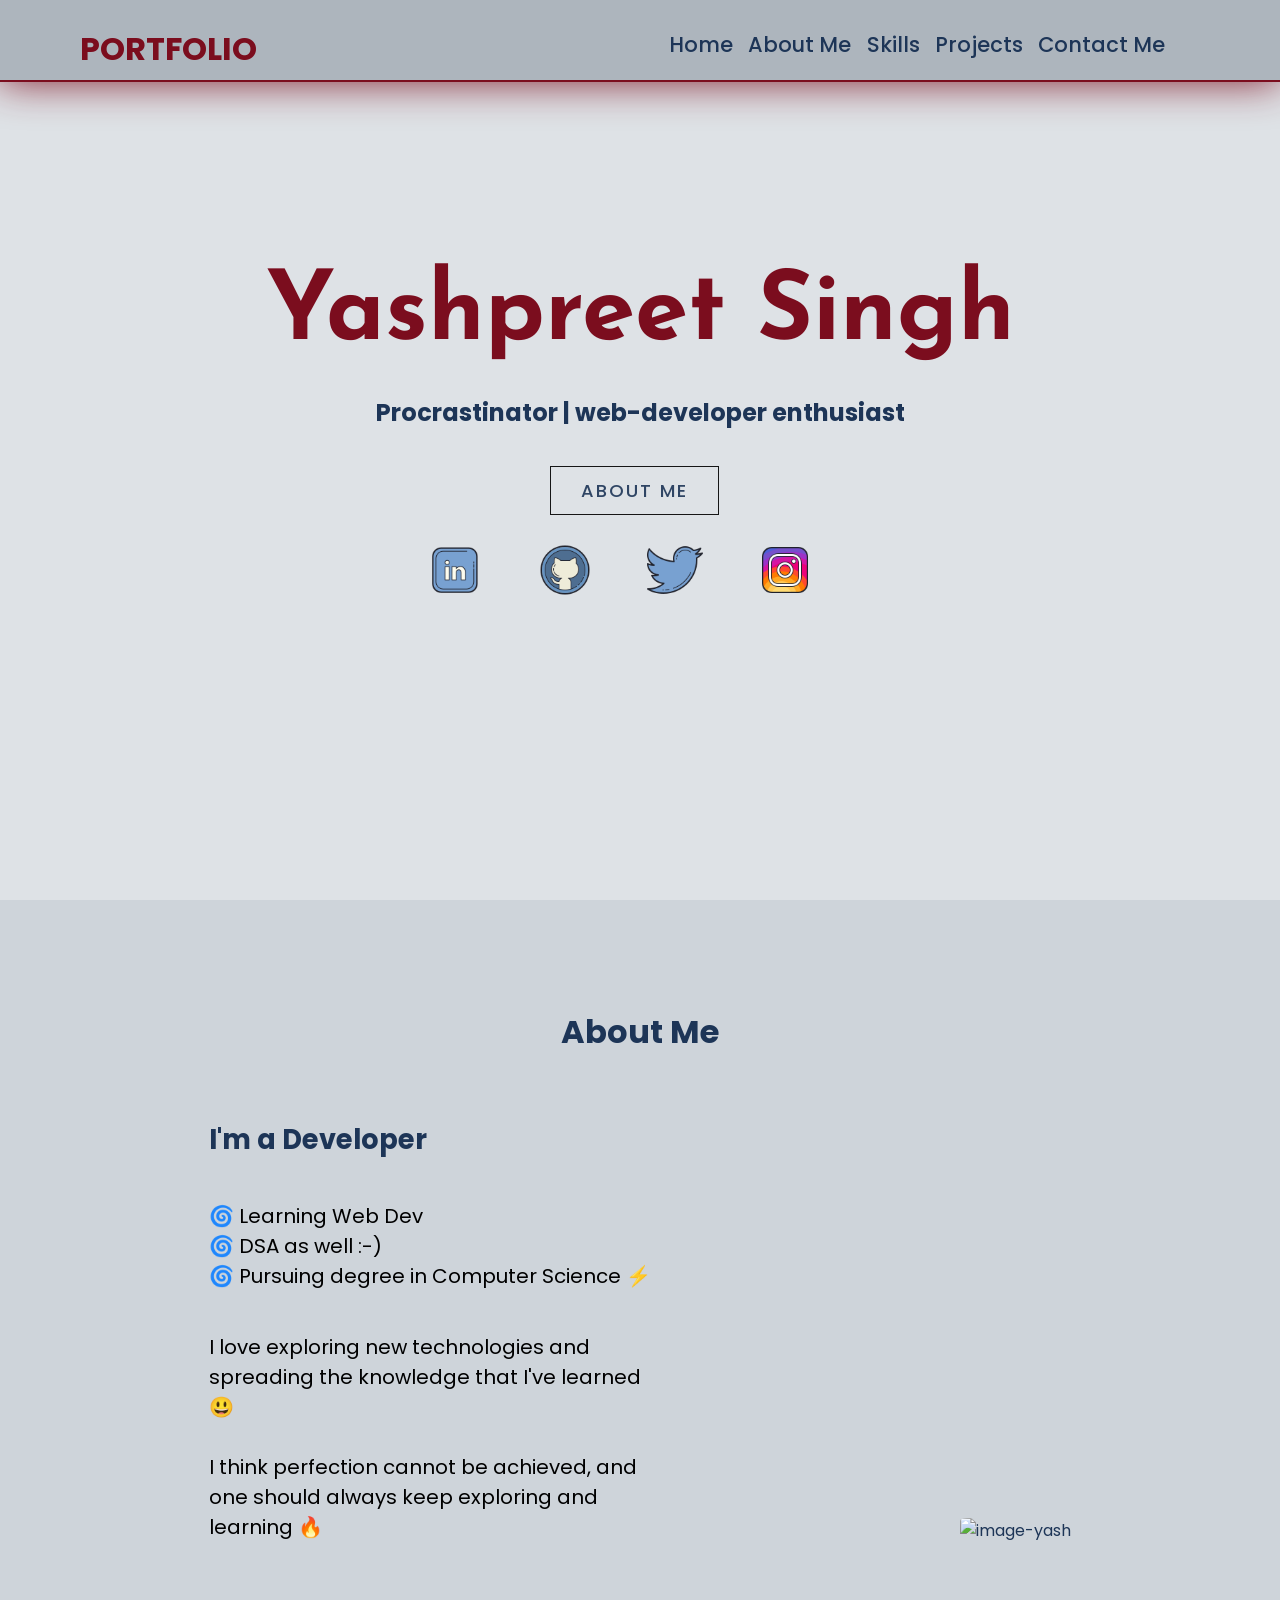
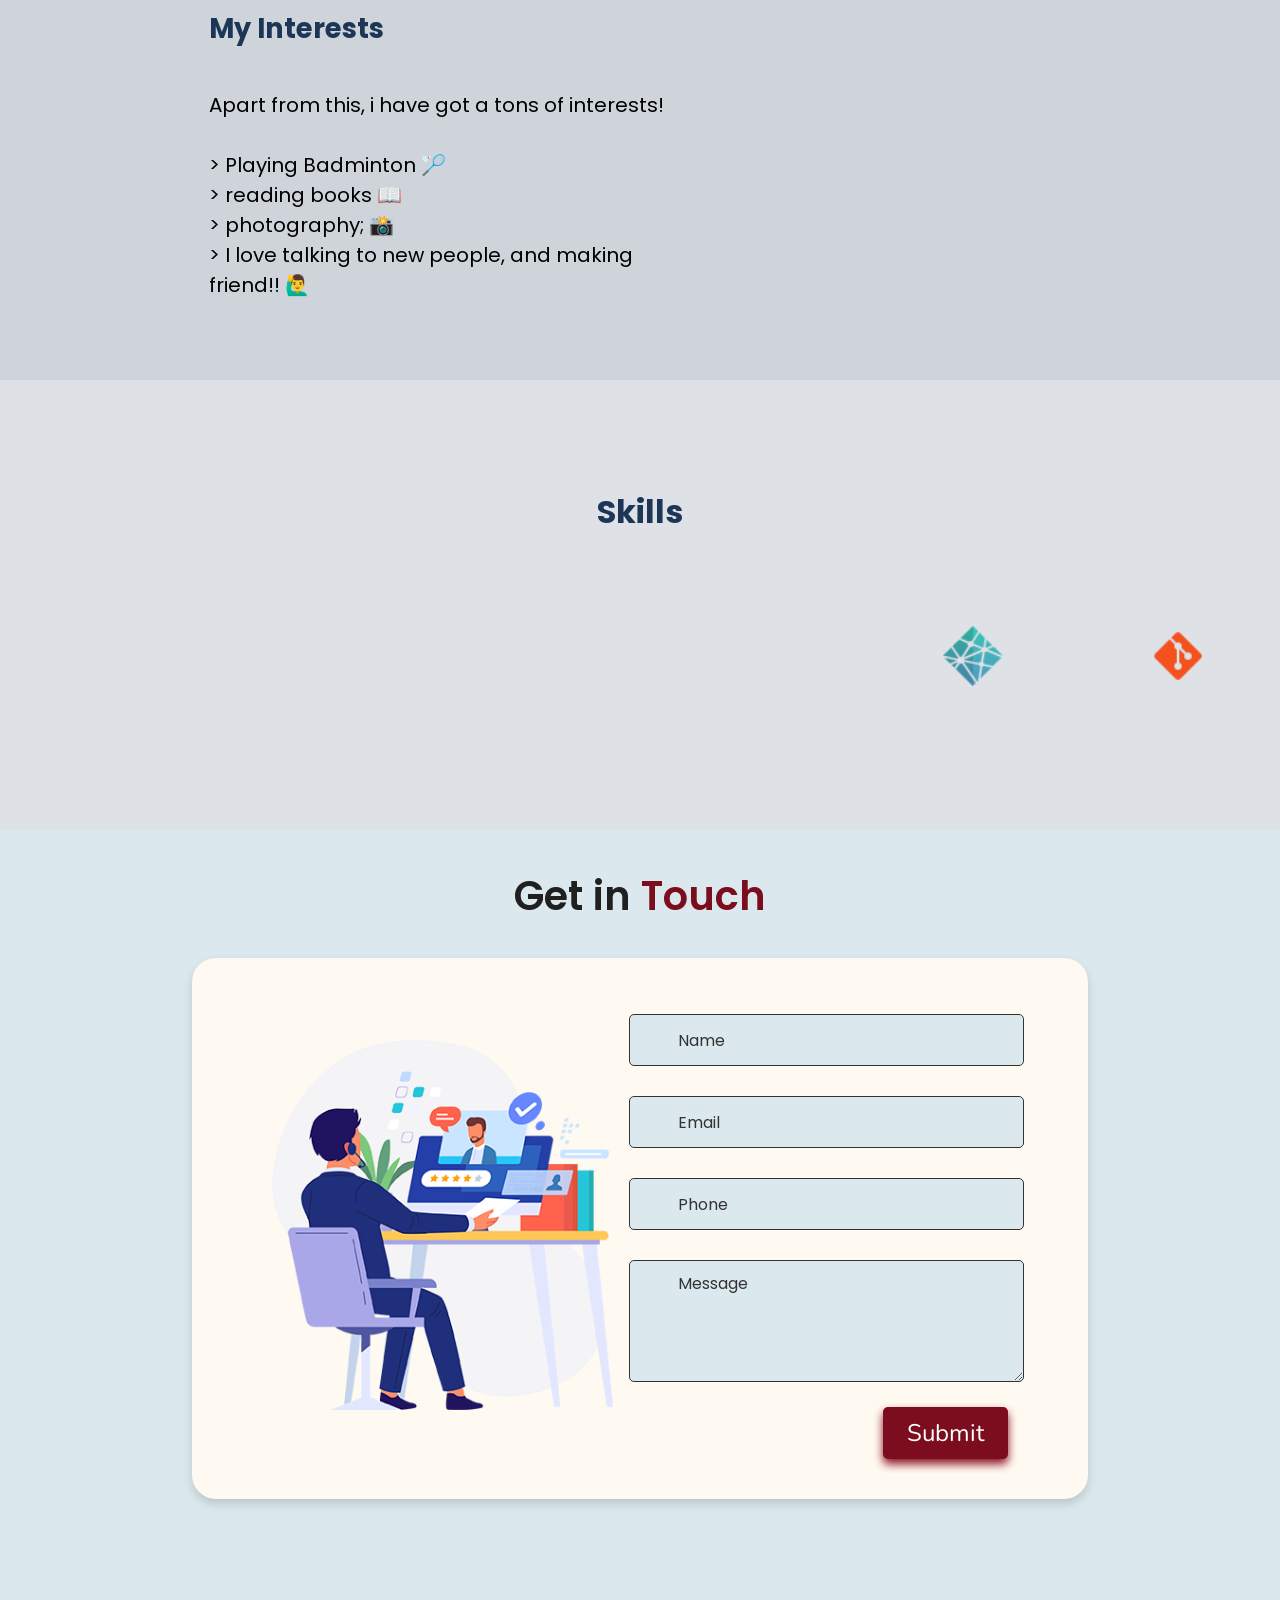
==== index.html @ ab58291b "updated contact button" ====
<!DOCTYPE html>
<html lang="en">
<head>
    <meta charset="UTF-8">
    <meta http-equiv="X-UA-Compatible" content="IE=edge">
    <meta name="viewport" content="width=device-width, initial-scale=1.0">
    <title>Yashpreet Singh | Portfolio</title>

    <!-- CSS FILE  -->
    <link rel="stylesheet" href="./CSS/styles.css">
    <!-- Font awesome icons  -->
    <script src="https://kit.fontawesome.com/5aefbb7c75.js" crossorigin="anonymous"></script>

    <!-- Google Fonts  -->
    <link rel="preconnect" href="https://fonts.googleapis.com">
    <link rel="preconnect" href="https://fonts.gstatic.com" crossorigin>
    <link href="https://fonts.googleapis.com/css2?family=Josefin+Sans&display=swap" rel="stylesheet">
</head>
<body>

    <header>

        <div class="navbar">
            
            <div class="nav1">
                <h1>Portfolio</h1>
            </div>
            <div class="nav2">
                <ul>
                    <li><a href="#"><h3>Home</h3></a></li>
                    <li><a href="#aboutme"><h3>About Me</h3></a></li>
                    <li><a href="#skills"><h3>Skills</h3></a></li>
                    <li><a href="#projects"><h3 id="project-incomplete">Projects</h3></a></li>
                    <li><a href="#contactme"><h3>Contact Me</h3></a></li>
                </ul>
            </div>
        </div>

    </header>

    <section id="home">


            <div class="back-img-div">
                <img class="random-img" src="./1-removebg.png" alt="image-yash">
            </div>
    
    
            <div class="mainText">
                <h2><span>Yashpreet Singh</span></h2>
                <h3>Procrastinator | web-developer enthusiast</h3>
                <a class="btn-aboutme" href="#aboutme">About Me </a>


                <div class="socials">
        
                      <div class="icon">
                            <a href="https://www.linkedin.com/in/yashpreet2707" target="_blank">
                                 <img class="social-logo" src="./social_logo/linkedin.png" alt="">
                            </a>
                      </div>
          
                      <div class="icon">
                            <a href="https://github.com/yashpreet2707" target="_blank">
                                <img class="social-logo" src="./social_logo/github.png" alt="">
                            </a>
                            
                      </div>
        
                      <div class="icon">
                            <a href="https://twitter.com/yashpreet2707/" target="_blank">
                                <img class="social-logo" src="./social_logo/twitter.png" alt="">
                            </a>   
                      </div>
        
                      <div class="icon">
                        <a href="https://instagram.com/yashpreet_2707/" target="_blank">
                                <img class="social-logo" src="./social_logo/instagram.png" alt="">
                            </a>
                      </div>

                </div>

            </div>






    </section>


    <section id="aboutme">
        
        <div class="heading">
            <h2>About Me</h2>
        </div>
        <div class="about-content">
            <div class="about-text">
                <h3>I'm a Developer</h3>
                <p>
                    🌀 Learning Web Dev <br>
                    🌀 DSA as well :-) <br>

                    🌀 Pursuing degree in Computer Science ⚡ <br>

                </p>
                <br>
                <p>
                    I love exploring new technologies and spreading the knowledge that I've learned 😃
                    <br><br>
                    I think perfection cannot be achieved, and one should always keep exploring and learning 🔥
                </p>
                <br /><br />
                <h3>My Interests</h3>
                <p>
                 Apart from this, i have got a tons of interests! <br /><br />
                > Playing Badminton 🏸 <br />
                > reading books 📖<br />
                > photography; 📸<br />
                > I love talking to new people, and making friend!! 🙋‍♂️
                </p>
                <br />
            </div>
            <div class="aboutme-img">
                <img class="yash-img" src="https://pbs.twimg.com/media/Fn0VrOdWYAA-TXI?format=jpg&name=large"  alt="image-yash">
                
            </div>
        </div>
    </section>

    <section id="skills">
        <div class="heading">
            <h2>Skills</h2>
        </div>
        <div class="tech">
            <div class="tech-stack">
                <img src="./skills/html.png" alt="" class="skills-icon">
            </div>
            <div class="tech-stack">
                <img src="./skills/css-3.png" alt="" class="skills-icon">
            </div>
            <div class="tech-stack">
                <img src="./skills/bootstrap.png" alt="" class="skills-icon">
            </div>
            <div class="tech-stack">
                <img src="./skills/js.png" alt="" class="skills-icon">
            </div>
            <div class="tech-stack">
                <img src="./skills/c-.png" alt="" class="skills-icon">
            </div>
            <div class="tech-stack">
                <img src="./skills/github.png" alt="" class="skills-icon">
            </div>
            <div class="tech-stack">
                <img src="./skills/netlify.png" alt="" class="skills-icon">
            </div>
            <div class="tech-stack">
                <img src="./skills/git.png" alt="" class="skills-icon">
            </div>
        </div>
    </section>


    <section id="projects">
        <div class="heading">
            <h2>Projects</h2>
        </div>
        <div class="pro-div">working on it currently :-)</div>
    </section>


    <section id="contactme">

                
            <h2 class="heading"><i class="fas fa-headset"></i> Get in <span>Touch</span></h2>

            <div class="container">
                <div class="content">
                    
                    <div class="img-box"><img src="./contact1.png" alt=""></div>
                    
                    <form id="contact-form">
                        <div class="form-group">

                            <div class="field">
                                <input type="text" name="name" placeholder="Name" required>
                                <i class='fas fa-user'></i>
                            </div>
                            <div class="field">
                                <input type="text" name="email" placeholder="Email" required>
                                <i class='fas fa-envelope'></i>
                            </div>
                            <div class="field">
                              <input type="text" name="phone" placeholder="Phone">
                              <i class="fas fa-phone-alt"></i>
                            </div>
                            <div class="message">
                                <textarea placeholder="Message" name="message" required rows="3" cols="3"></textarea>
                                <i class="fas fa-comment-dots"></i>
                            </div>

                        </div>

                        <div class="button-area">
                            <button type="submit">Submit <i class="fa fa-paper-plane"></i></button>
                        </div>

                  </form>
                </div>
            </div>

    
    </section>

</body>
</html>
---- CSS/styles.css ----
@import url("https://fonts.googleapis.com/css2?family=Poppins:wght@400;600;700&display=swap");
@import url('https://fonts.googleapis.com/css2?family=Nunito:ital,wght@0,300;0,400;0,600;0,700;1,300;1,400&display=swap');


* {
    margin: 0 ;
    padding: 0 ;
    scroll-behavior: smooth;
}
body {
    /* background-color: #457b9d; */
    background-image: linear-gradient(to right , #FFCBFF, #C1D2DC);

    color: #fff;
    font-family: "Poppins", sans-serif;
}


    /* Header section  */

header {
    position: fixed;
    z-index: 999;
    margin-bottom: 5vh ;
    background-color: #adb5bd;
    color: #1d3557;
    border-bottom: 2px solid rgb(123, 13, 30);
    box-shadow: 0 0 40px 0 rgba(123, 13, 30, 0.9);
}

.navbar {
    display: flex;
    justify-content: space-between;
    flex-wrap: wrap;
    width: 100vw ;
    height: 6% ;
}

.nav1 {
    padding: 20px 80px 0px;
}

.nav1 h1 {
    color: rgb(123, 13, 30);
    text-transform: uppercase;
    margin-top: 5px;
}

.nav2 {
    width: 40vw ; 
    padding: 20px 30px 20px;
    margin-right: 6vw ;
    margin-top: 9px;
}   

.nav2 h3 {
    font-weight: 500;
    transition: 0.3s ease;
}
.nav2 h3:hover {
    font-weight: 600;
}
#project-incomplete:hover{
    text-decoration: line-through;
}
.nav2 ul {
    display: flex;
    justify-content: space-around;
}

.nav2 ul li {
    list-style: none;
}

.nav2 ul li a {
    text-decoration: none;
    color: #1d3557;
    font-size: 18px;
}


    /* Home page  */


#home {
    /* background-image: linear-gradient(to right , #FFCBFF, #C1D2DC); */
    background-color: #dee2e6;
    height: 100vh ;
    position: relative;
    display: flex;
    justify-content: center;
    align-items: center;
    flex-wrap: nowrap;
}


.back-img-div {
    background-color: transparent;
}


.random-img {
    height: 400px;
    background-color: #FFFAF1;
    border-radius: 10%;
    display: none;
}



.mainText {
    width: 60vw ;
    color: #1d3557;

}

.mainText h2 {
    text-align: center;
    font-size: 3rem;
    font-weight: 500;
    line-height: 1.5em;
}

.mainText h2 span {
    color: rgb(123, 13, 30);
    font-size: 2em;
    font-weight: 700;
    font-family: 'Josefin Sans', sans-serif;
}

.mainText h3 {
    margin-top: 4vh;
    font-size: 1.5em;
    font-weight: 700;
    text-align: center;
}

.btn-aboutme {
    background: transparent;
    opacity: 0.9;
    display: inline-block;
    color: #1d3557;
    border : 1px solid #000;
    margin-top: 4vh;
    margin-left: 23vw ;
    padding: 10px 30px;
    font-size: 18px;
    text-transform: uppercase;
    text-decoration: none;
    letter-spacing: 2px;
    font-weight: 500;
}

.btn-aboutme:hover {
    font-weight: 600;
}

.socials {
    margin-top: 20px;
    display: flex;
    justify-content: center;
}


.socials .icon .social-logo {
    width: 70px;
    margin-right: 40px;
}



    /* About section  */

#aboutme {
    /* background-color: #CDB3E5; */
    background-color: #ced4da;
    color: #1d3557 ;
    height: 120vh ;
}

.heading h2 {
    padding-top: 12vh ;
    text-align: center;
    font-size: 2rem;
    color: #1d3557;
    padding-bottom: 7vh ;
}    

.about-content {
    width: 90vw ;
    height: 80vh;
    margin-left: 5vw ;
    display: flex;
    justify-content: space-around;
    align-items: center;
    flex-wrap: wrap;
}

.about-text {
    max-width: 40%;
    min-height: 70%;
    color: #000; 
}

.about-text h3 {
    font-size: 1.7rem;
    padding-bottom: 2.5rem ;
    color: #1d3557;
}
.about-text p {
    margin-bottom: 1rem;
    font-size: 1.25rem;
}

.yash-img {
    display: block;
    max-width: 450px;
    height: auto;
    border-radius: 10%;
}




    /* Skills section  */

#skills {
    height: 50vh ;
    background-color: #dee2e6;

}

.tech {
    display: flex;
    flex-wrap: wrap;
    justify-content: space-around;
    padding-top: 3vh ;
}

.icon {
    font-size: 40px;
    color: #1d3557;
}

.skills-icon {
    height: 60px;
}


    /* Projects sections  */

#projects {
    display: none;
    height: 40vh;
    background-color: #dee2e6;


    color: #000 ;
}

.pro-div {
    text-align: center;
}


    /* Contact me  */

#contactme {
    height: 90vh ;
    background-color: #dbe9ee;
}



#contactme .heading {
    font-size: 2.5rem;
    color: #202020;
    font-weight: 600;
    text-align: center;
    padding-top: 4vh;
}
#contactme .heading span {
    color: #7b0d1e;
}

.container {
    width: 70%;
    background-color: #FFFAF1;
    border-radius: 1.5rem;
    margin: 2rem auto ;
    box-shadow: 0 5px 10px rgba(0 , 0, 0, 0.15);;
}

.container .content {
    display: flex;
    justify-content: space-between;
    align-items: center;
    padding: 2.5rem 2rem ;
}

.content .img-box {
    max-width: 60%;
    margin-left: 3rem;
}
.content .img-box img {
    width: 100%;
    position: relative;
}


#contactme .container .content form {
    width: 50%;
    margin-right: 3rem;
}

form .form-group {
    display: flex;
    flex-direction: column;
    justify-content: center;

}
.form-group .field {
    height: 50px;
    position: relative;
    display: flex;
    margin: 1rem;
    width: 100%;
}
.form-group .message {
    position: relative;
    display: flex; 
    margin: 1rem;
    width: 100%;
    height: 50px;
}

form i {
    position: absolute;
    color: rgb(51, 51, 51);
    top: 50%;
    left: 18px;
    font-size: 17px;
    transform: translateY(-50%);
    pointer-events: none;
} 


.message i {
    top: 25px;
    font: 20px;
    left: 15px;
}
form .message textarea::-webkit-scrollbar {
    width: 0px;
}

form .field input , form .message textarea {
    width: 100%;
    height: 100%;
    outline: none;
    padding: 0 16px 0 48px;
    font-size: 16px;
    font-family: 'Poppins', sans-serif;
    border-radius: 5px;
    border: 1px solid rgb(51, 51, 51);
    background: #dbe9ee;
}

form .message textarea {
    padding: 10px 16px 10px 48px;
    min-height: 100px;
}

.field input::placeholder , .message textarea::placeholder {
    color: rgb(51, 51, 51);
}

.field input:focus ,
.message textarea:focus{
  /* padding-left: 47px; */
  border: 2px solid #7b0d1e;
}
.field input:focus ~ i ,
.message textarea:focus ~ i{
  color: #7b0d1e;
}

form .button-area {
    display: flex;
    float: right;
    flex-direction: row-reverse;
    margin-left: 20px;
    margin-top: 9vh;
}

.button-area button {
    color: #fff;
    background-color: rgb(123, 13, 30);
    border: none ;
    outline: none ;
    font-size: 1.5rem;
    font-family: 'Nunito', sans-serif;
    cursor: pointer;
    border-radius: 5px;
    padding: 10px 24px;
    box-shadow: 0px 5px 10px #8a0f21;
    transition: 0.3s ease;
}
.button-area button:hover {
    background-color: #b22f42;
}

.button-area button i {
    position: relative;
    top: 10px;
    left: 5px;
    font-size: 1.5rem;
    transition: 0.3s;
    color: #fff;
}

.button-area button:hover i{
    left: 8px;
}


  /* .fa {
    color: #1d3557;
  }
  
  .fa:hover {
    color: #1d3557;
  } */


  @media screen and (min-width: 360px) and (max-width: 740px) {

    /* header - navbar */
    .nav1 {
        padding: 30px 20px 10px;
    }
    .nav1 h1 {
        margin-bottom: 5px;
        margin-top: 0 ;
    }
    .nav2 {
        display: none;
    }

    /* home page section  */

    #home {
        flex-wrap: wrap;
        height: 90vh ;
    }
    .random-img {
        height: 400px;
        background-color: transparent;
    }
    .mainText {
        width: 100vw;
        margin-top: 13vh;
    }
    .mainText h2 span {
        font-size: 44px;
    }
    .mainText h3 {
        margin-top: 5vh;
        font-size: 0.9em;
        padding-bottom: 10px;
    }
    

    
    .socials {
        margin-top: 40px;
    }
    
    
    .socials .icon .social-logo {
        width: 60px;
        margin-right: 20px;
    }


    /* about me  */
    #aboutme {
        height: 224vh;
    }
    .heading h2 {
        padding-top: 13vh ;
        padding-bottom: 5vh ;
    }
    .about-content {
        margin-left: 0;
        padding-top: 10px;
    }

    .about-text {
        max-width: 80%;
    }
    .about-text h3 {
        font-size: 1.5rem;
    }
    .about-text p {
        font-size: 1.2rem;
    }
    .yash-img {
        max-width: 350px;
        margin-left: 35px;
    }

    /* skills section */

    #skills {
        height: 60vh;
    }
    .skills-icon {
        height: 40px;
        margin-right: 20px;
        padding-top: 20px;
        margin-left: 20px;
    }

    /* Projects section  */

    #projects {
        height: 30vh;
        display: none;
    }


    /* contactme section  */

    #contactme {
        height: 100vh;
    }
    #contactme .heading {
        padding-top: 13vh ;
        padding-bottom: 5vh ;
    }
    
    .img-box {
        display: none;
    }
    .container {
        margin: 0 0 2rem 3rem;
    }
    .container .content {
        padding: 18px 12px;
    }
    #contactme .container .content form {
        width: 80%;
        margin-right: 2rem;
      }
      .button-area button {
        font-size: 1rem;
        padding: 7px 15px;
      }

      .button-area button i {
        font-size: 1.1rem;

      }
      .button-area button:hover i{
        left: 6px;
    }
    }
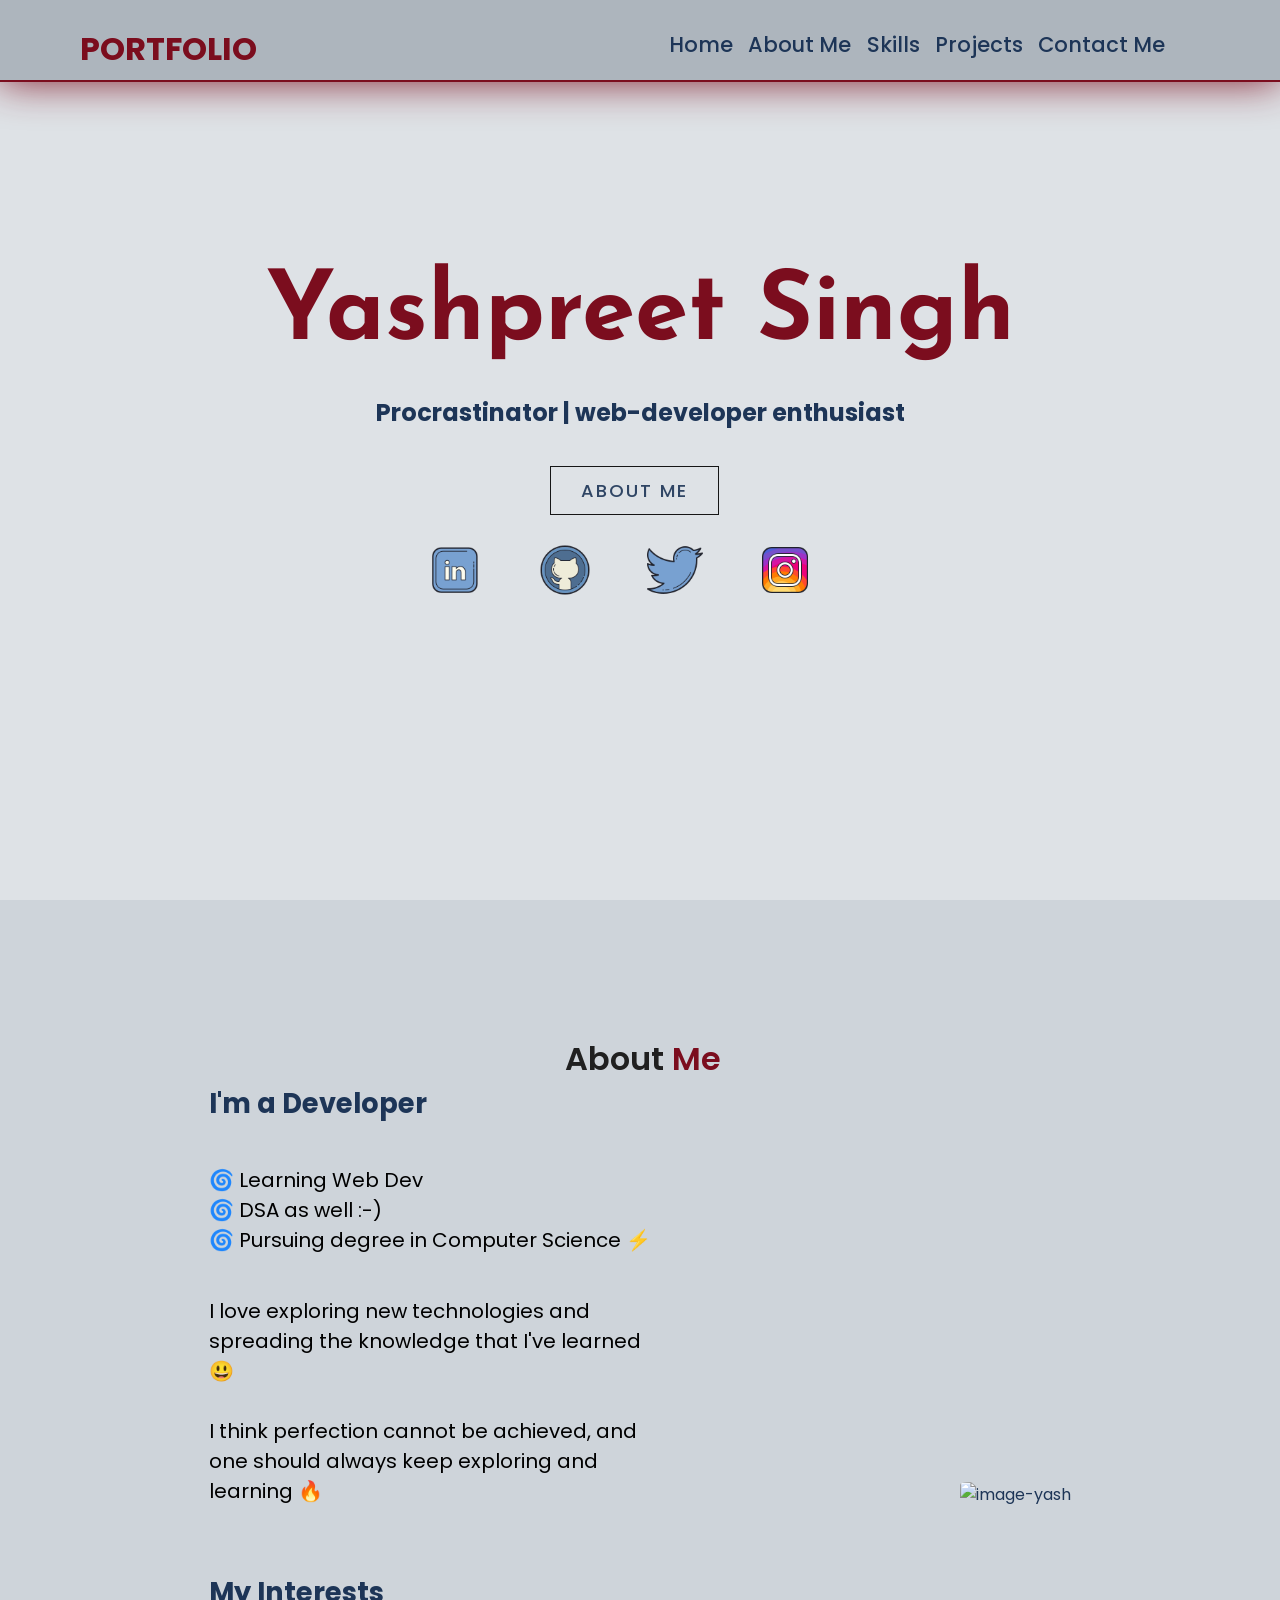
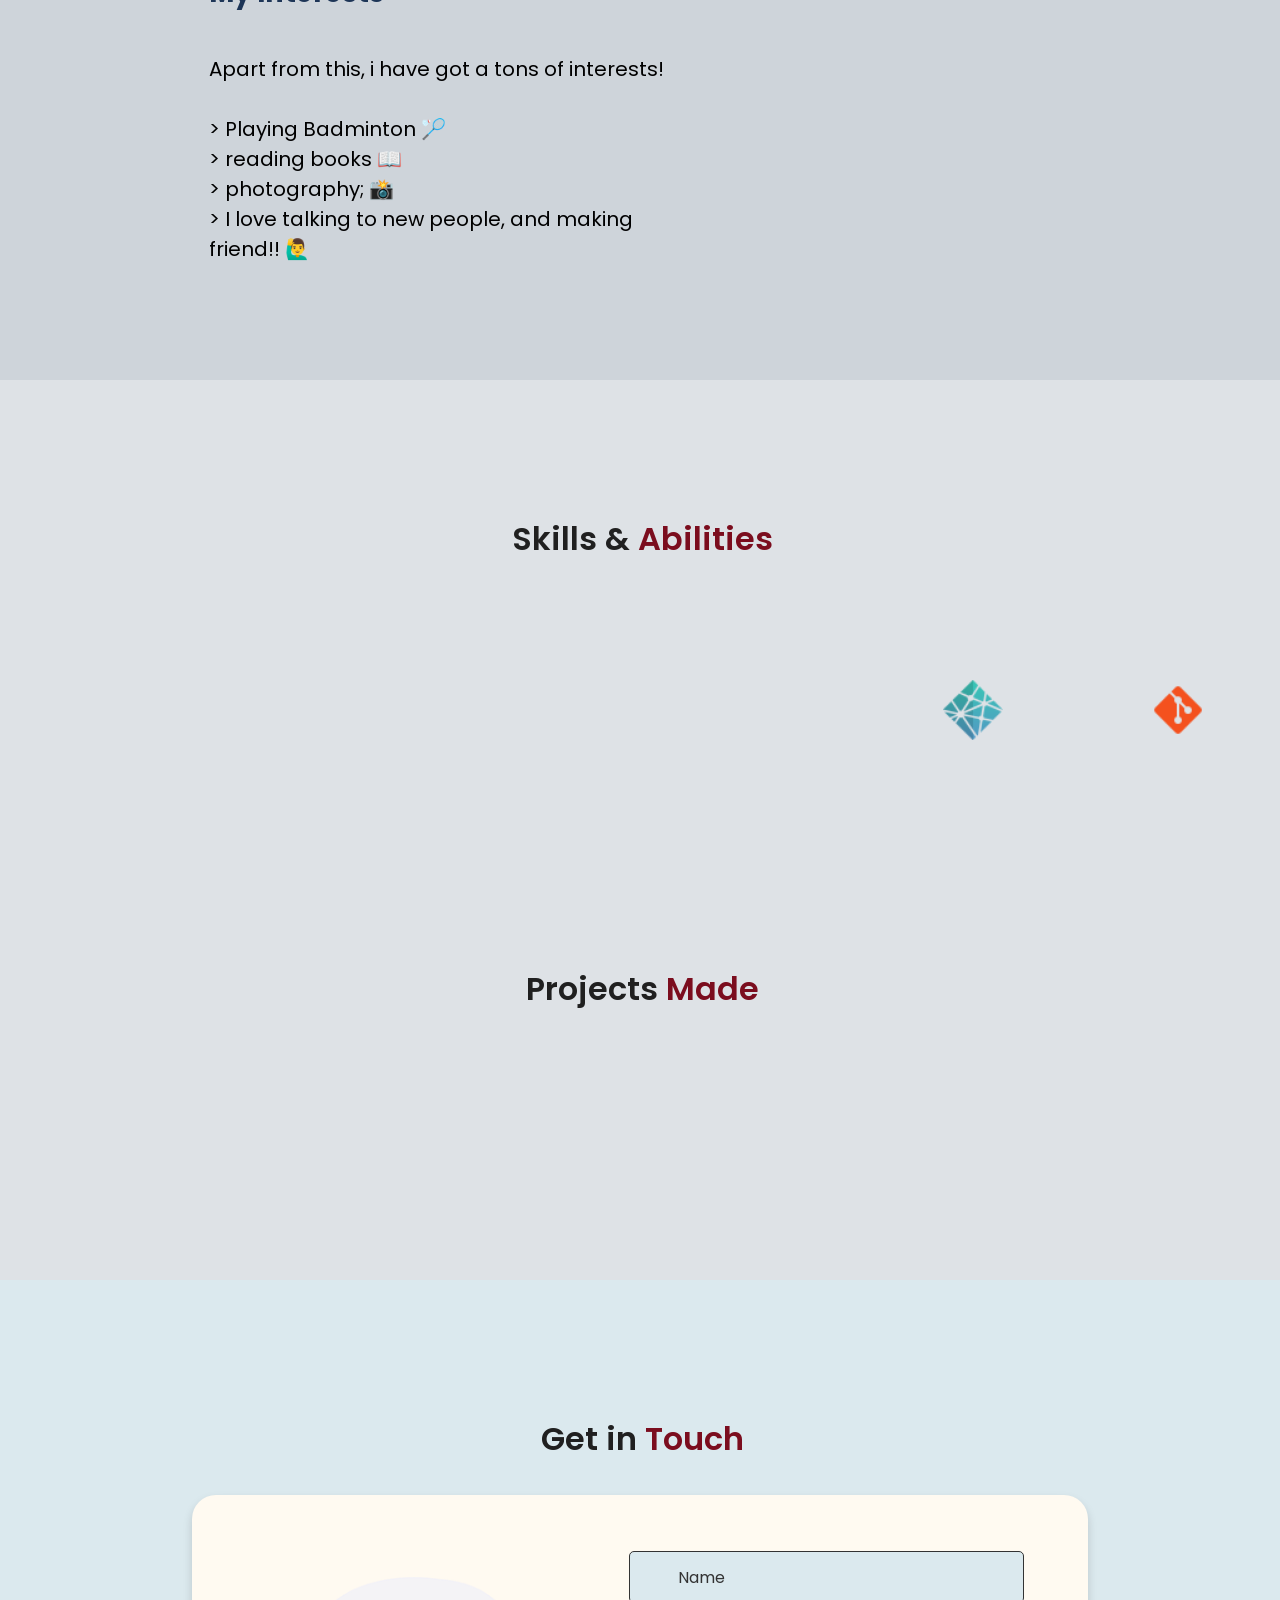
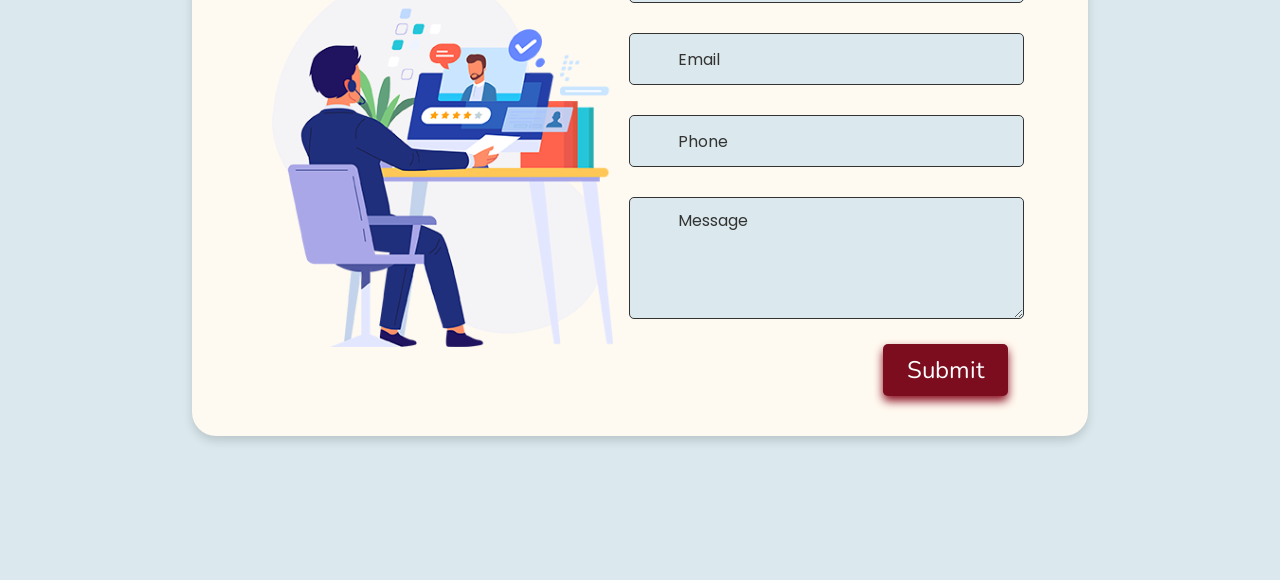
==== commit ee5bd6c1: "clean code #1 refractored heading of each section" ====
--- a/index.html
+++ b/index.html
@@ -30,7 +30,7 @@
                     <li><a href="#"><h3>Home</h3></a></li>
                     <li><a href="#aboutme"><h3>About Me</h3></a></li>
                     <li><a href="#skills"><h3>Skills</h3></a></li>
-                    <li><a href="#projects"><h3 id="project-incomplete">Projects</h3></a></li>
+                    <li><a href="#projects"><h3>Projects</h3></a></li>
                     <li><a href="#contactme"><h3>Contact Me</h3></a></li>
                 </ul>
             </div>
@@ -93,9 +93,8 @@
 
     <section id="aboutme">
         
-        <div class="heading">
-            <h2>About Me</h2>
-        </div>
+        <h2 class="heading"><i class="fas fa-user-alt"></i>  About <span>Me</span></h2>
+
         <div class="about-content">
             <div class="about-text">
                 <h3>I'm a Developer</h3>
@@ -131,50 +130,48 @@
     </section>
 
     <section id="skills">
-        <div class="heading">
-            <h2>Skills</h2>
+        <h2 class="heading"><i class="fas fa-laptop-code"></i> Skills & <span>Abilities</span></h2>
+
+        <div class="tech">
+            <div class="tech-stack">
+                <img src="./skills/html.png" alt="" class="skills-icon">
+            </div>
+            <div class="tech-stack">
+                <img src="./skills/css-3.png" alt="" class="skills-icon">
+            </div>
+            <div class="tech-stack">
+                <img src="./skills/bootstrap.png" alt="" class="skills-icon">
+            </div>
+            <div class="tech-stack">
+                <img src="./skills/js.png" alt="" class="skills-icon">
+            </div>
+            <div class="tech-stack">
+                <img src="./skills/c-.png" alt="" class="skills-icon">
+            </div>
+            <div class="tech-stack">
+                <img src="./skills/github.png" alt="" class="skills-icon">
+            </div>
+            <div class="tech-stack">
+                <img src="./skills/netlify.png" alt="" class="skills-icon">
+            </div>
+            <div class="tech-stack">
+                <img src="./skills/git.png" alt="" class="skills-icon">
+            </div>
         </div>
-        <div class="tech">
-            <div class="tech-stack">
-                <img src="./skills/html.png" alt="" class="skills-icon">
-            </div>
-            <div class="tech-stack">
-                <img src="./skills/css-3.png" alt="" class="skills-icon">
-            </div>
-            <div class="tech-stack">
-                <img src="./skills/bootstrap.png" alt="" class="skills-icon">
-            </div>
-            <div class="tech-stack">
-                <img src="./skills/js.png" alt="" class="skills-icon">
-            </div>
-            <div class="tech-stack">
-                <img src="./skills/c-.png" alt="" class="skills-icon">
-            </div>
-            <div class="tech-stack">
-                <img src="./skills/github.png" alt="" class="skills-icon">
-            </div>
-            <div class="tech-stack">
-                <img src="./skills/netlify.png" alt="" class="skills-icon">
-            </div>
-            <div class="tech-stack">
-                <img src="./skills/git.png" alt="" class="skills-icon">
-            </div>
-        </div>
     </section>
 
 
     <section id="projects">
-        <div class="heading">
-            <h2>Projects</h2>
-        </div>
-        <div class="pro-div">working on it currently :-)</div>
+        
+        <h2 class="heading"><i class="fas fa-laptop-code"></i> Projects <span>Made</span></h2>
+        
     </section>
 
 
     <section id="contactme">
 
                 
-            <h2 class="heading"><i class="fas fa-headset"></i> Get in <span>Touch</span></h2>
+            <h2 class="heading"><i class="fas fa-headset"></i>  Get in <span>Touch</span></h2>
 
             <div class="container">
                 <div class="content">
--- a/CSS/styles.css
+++ b/CSS/styles.css
@@ -61,9 +61,7 @@
 .nav2 h3:hover {
     font-weight: 600;
 }
-#project-incomplete:hover{
-    text-decoration: line-through;
-}
+
 .nav2 ul {
     display: flex;
     justify-content: space-around;
@@ -168,24 +166,33 @@
     margin-right: 40px;
 }
 
-
+ /* Headings of each section  */
+
+.heading {
+    font-size: 2rem;
+    color: #202020;
+    font-weight: 600;
+    text-align: center;
+    padding-top: 15vh;
+}
+
+.heading span {
+    color: #7b0d1e;
+
+}
+.heading i {
+    font-size: 2rem;
+    padding-right: 5px;
+}
 
     /* About section  */
 
 #aboutme {
-    /* background-color: #CDB3E5; */
     background-color: #ced4da;
     color: #1d3557 ;
     height: 120vh ;
 }
 
-.heading h2 {
-    padding-top: 12vh ;
-    text-align: center;
-    font-size: 2rem;
-    color: #1d3557;
-    padding-bottom: 7vh ;
-}    
 
 .about-content {
     width: 90vw ;
@@ -228,14 +235,15 @@
 #skills {
     height: 50vh ;
     background-color: #dee2e6;
-
-}
+}
+
 
 .tech {
     display: flex;
     flex-wrap: wrap;
     justify-content: space-around;
-    padding-top: 3vh ;
+    padding-top: 13vh ;
+    padding-bottom: 10vh;
 }
 
 .icon {
@@ -251,38 +259,19 @@
     /* Projects sections  */
 
 #projects {
-    display: none;
-    height: 40vh;
+    height: 50vh;
     background-color: #dee2e6;
-
-
     color: #000 ;
 }
 
-.pro-div {
-    text-align: center;
-}
-
-
     /* Contact me  */
 
 #contactme {
-    height: 90vh ;
+    height: 100vh ;
     background-color: #dbe9ee;
 }
 
 
-
-#contactme .heading {
-    font-size: 2.5rem;
-    color: #202020;
-    font-weight: 600;
-    text-align: center;
-    padding-top: 4vh;
-}
-#contactme .heading span {
-    color: #7b0d1e;
-}
 
 .container {
     width: 70%;
@@ -425,14 +414,6 @@
 }
 
 
-  /* .fa {
-    color: #1d3557;
-  }
-  
-  .fa:hover {
-    color: #1d3557;
-  } */
-
 
   @media screen and (min-width: 360px) and (max-width: 740px) {
 
@@ -484,14 +465,17 @@
     }
 
 
+    /* heading of all sections */
+
+    .heading {
+        padding-top: 15vh;
+    }
+
     /* about me  */
     #aboutme {
         height: 224vh;
     }
-    .heading h2 {
-        padding-top: 13vh ;
-        padding-bottom: 5vh ;
-    }
+
     .about-content {
         margin-left: 0;
         padding-top: 10px;
@@ -526,7 +510,6 @@
     /* Projects section  */
 
     #projects {
-        height: 30vh;
         display: none;
     }
 
@@ -535,10 +518,6 @@
 
     #contactme {
         height: 100vh;
-    }
-    #contactme .heading {
-        padding-top: 13vh ;
-        padding-bottom: 5vh ;
     }
     
     .img-box {
@@ -546,9 +525,10 @@
     }
     .container {
         margin: 0 0 2rem 3rem;
+        margin-top: 6vh;
     }
     .container .content {
-        padding: 18px 12px;
+        padding: 20px 12px;
     }
     #contactme .container .content form {
         width: 80%;
@@ -565,5 +545,8 @@
       }
       .button-area button:hover i{
         left: 6px;
-    }
+      }
+      form .button-area {
+        margin-top: 10vh;
+      }
     }
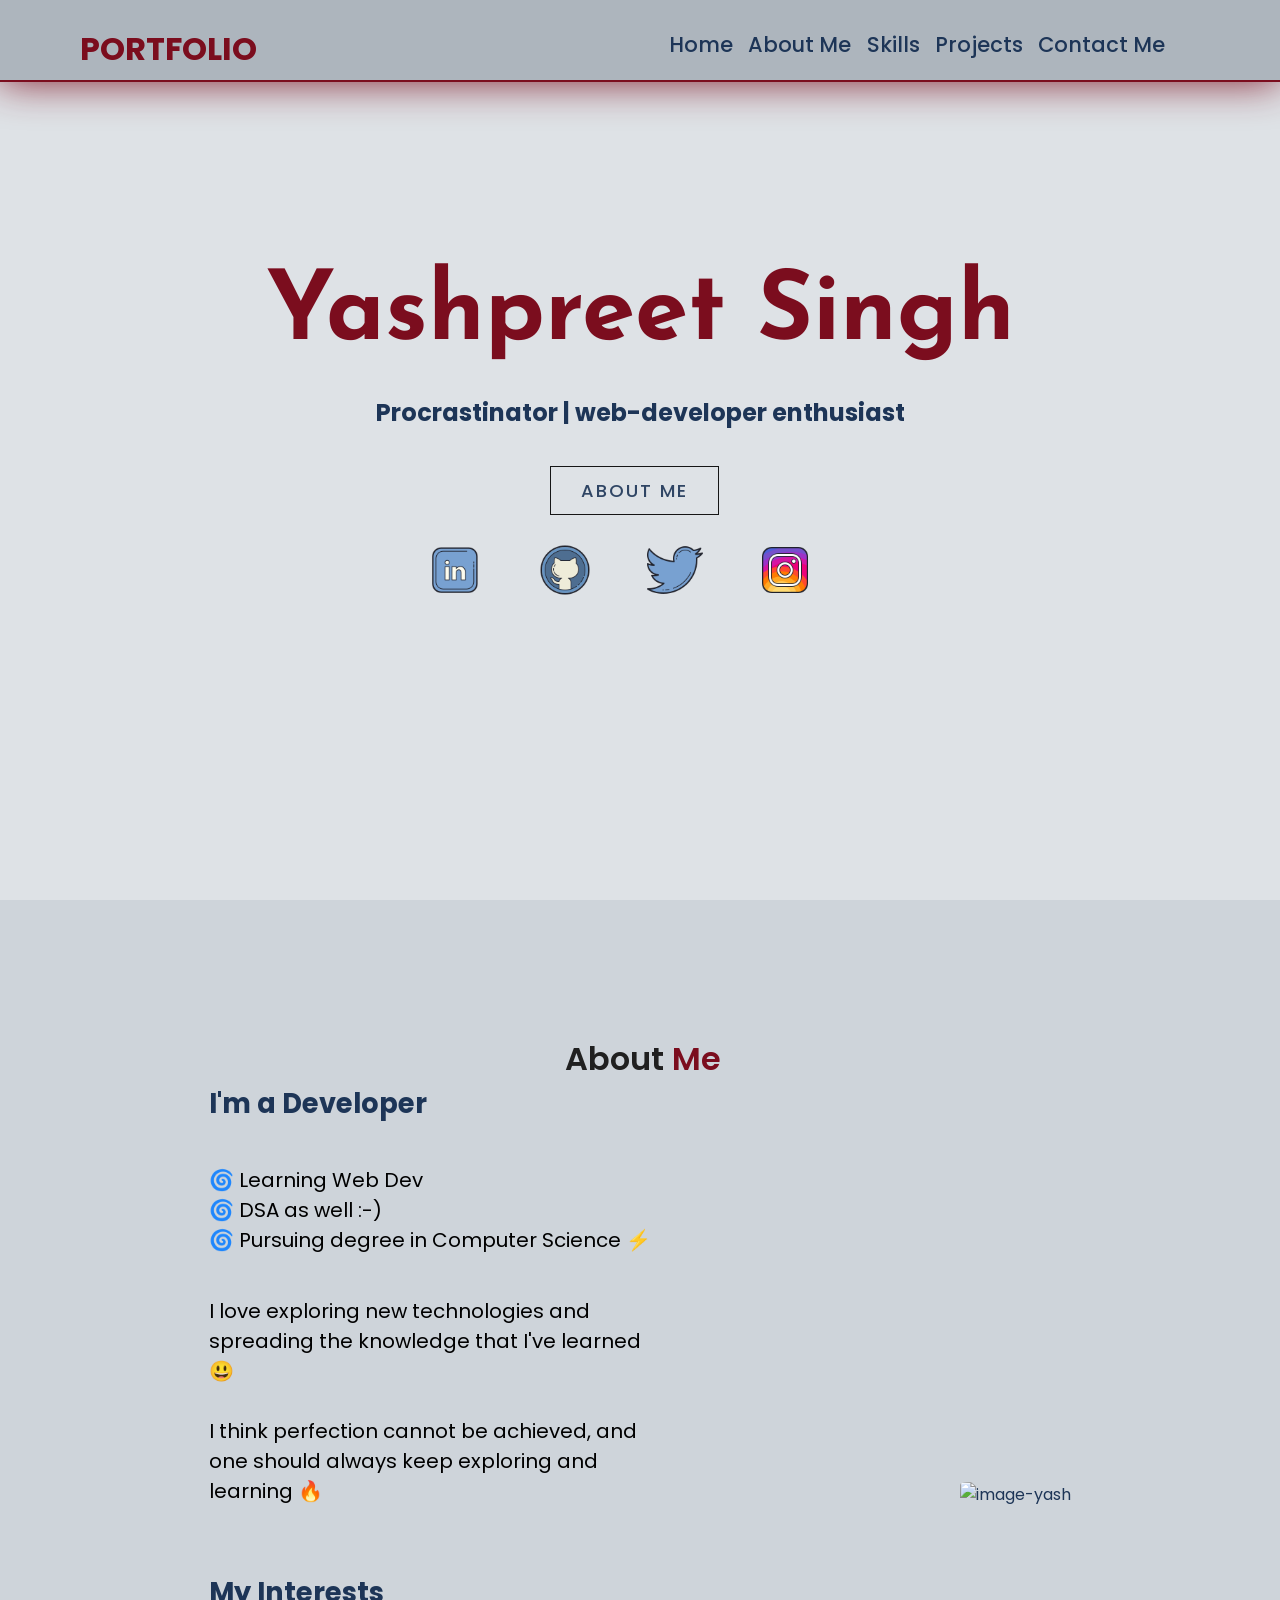
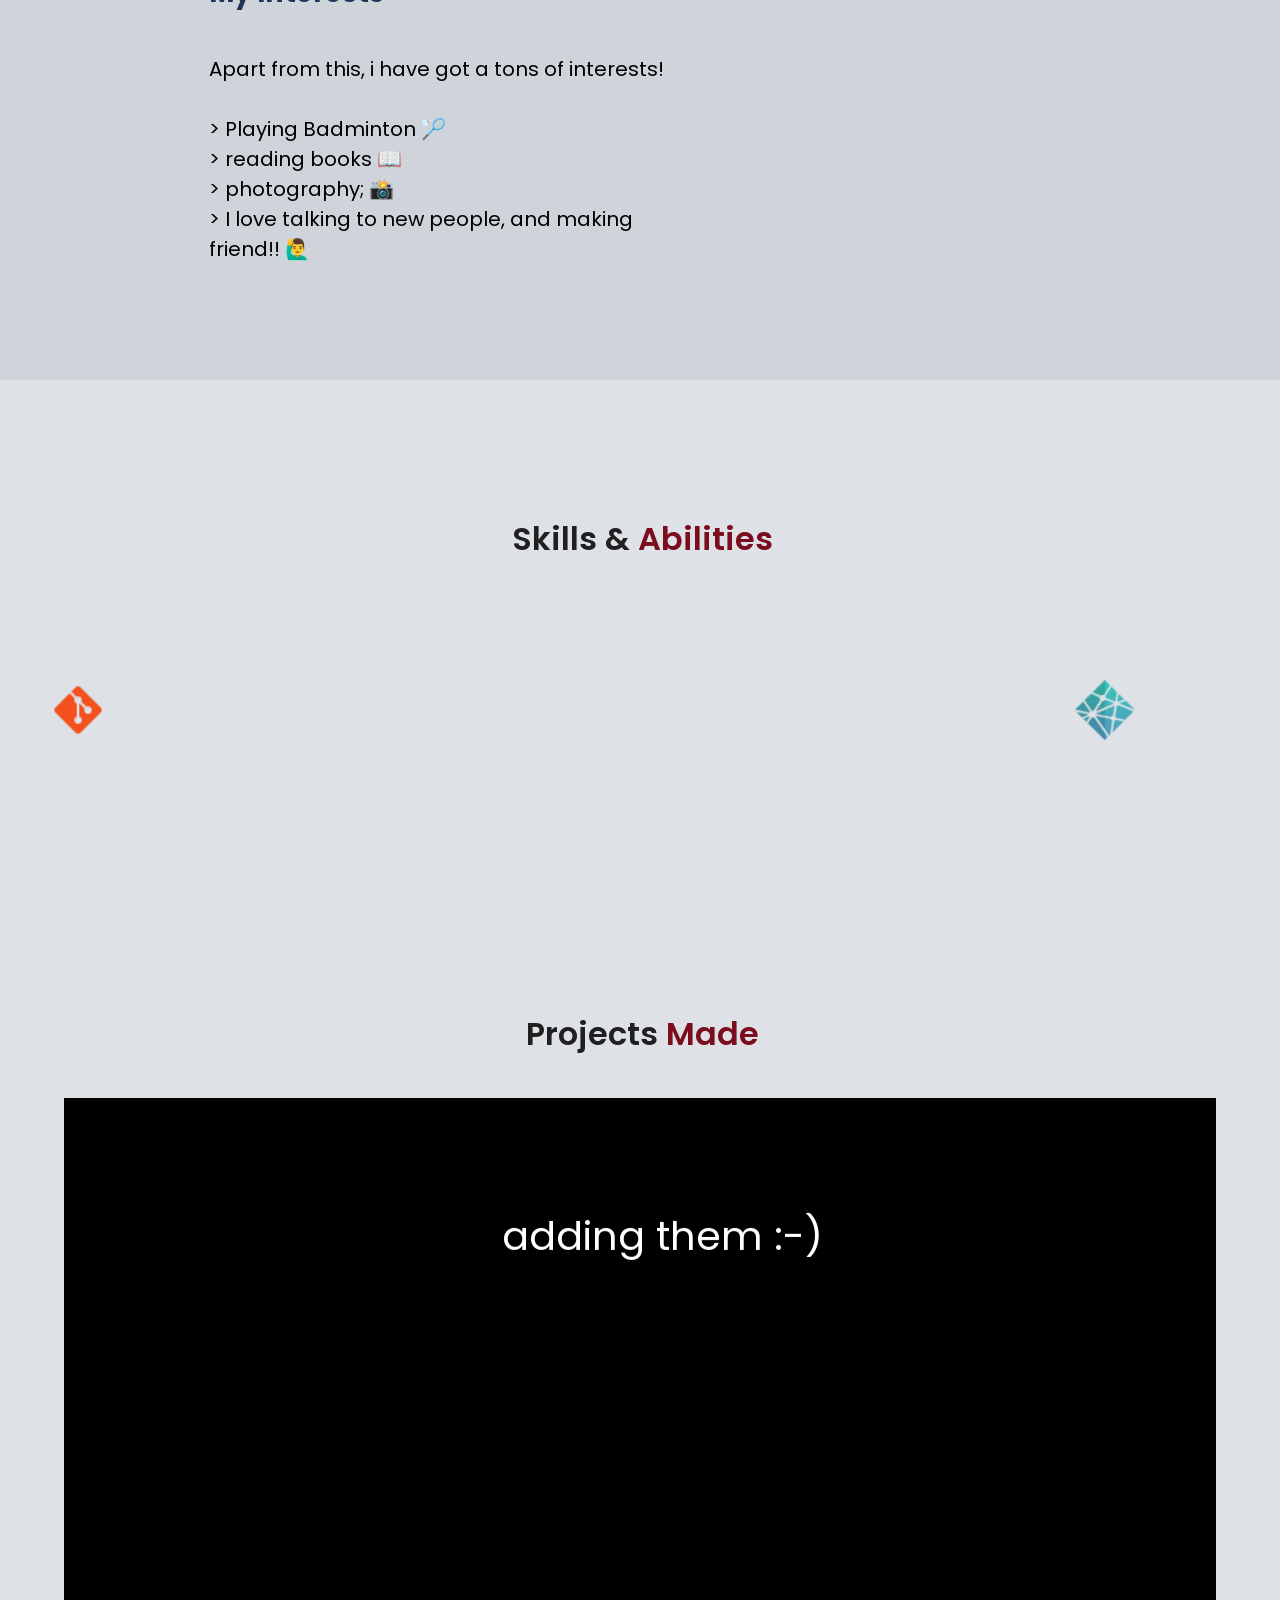
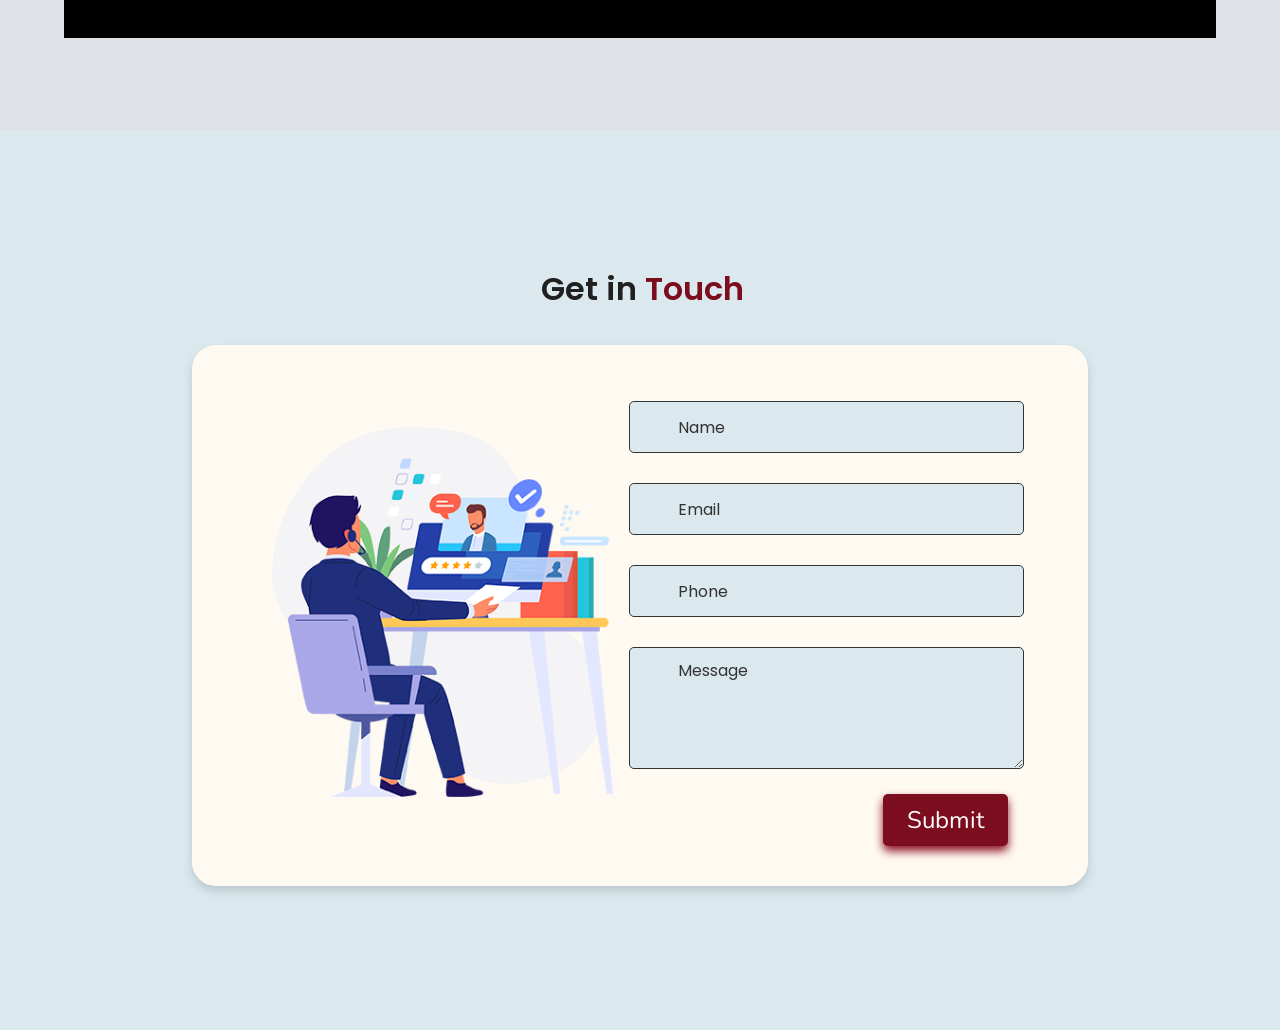
==== commit d6399862: "updated skills and project section" ====
--- a/index.html
+++ b/index.html
@@ -134,28 +134,40 @@
 
         <div class="tech">
             <div class="tech-stack">
+                <img src="./skills/git.png" alt="" class="skills-icon">
+            </div>
+            <div class="tech-stack">
+                <img src="./skills/github.png" alt="" class="skills-icon">
+            </div>
+            <div class="tech-stack">
+                <img src="./skills/python.png" alt="" class="skills-icon">
+            </div>
+            <div class="tech-stack">
+                <img src="./skills/c.png" alt="" class="skills-icon">
+            </div>
+            <div class="tech-stack">
+                <img src="./skills/cpp.png" alt="" class="skills-icon">
+            </div>
+            <div class="tech-stack">
                 <img src="./skills/html.png" alt="" class="skills-icon">
             </div>
             <div class="tech-stack">
-                <img src="./skills/css-3.png" alt="" class="skills-icon">
+                <img src="./skills/css.png" alt="" class="skills-icon">
+            </div>
+            <div class="tech-stack">
+                <img src="./skills/js.png" alt="" class="skills-icon">
             </div>
             <div class="tech-stack">
                 <img src="./skills/bootstrap.png" alt="" class="skills-icon">
             </div>
             <div class="tech-stack">
-                <img src="./skills/js.png" alt="" class="skills-icon">
-            </div>
-            <div class="tech-stack">
-                <img src="./skills/c-.png" alt="" class="skills-icon">
-            </div>
-            <div class="tech-stack">
-                <img src="./skills/github.png" alt="" class="skills-icon">
+                <img src="./skills/vs code.png" alt="" class="skills-icon">
             </div>
             <div class="tech-stack">
                 <img src="./skills/netlify.png" alt="" class="skills-icon">
             </div>
             <div class="tech-stack">
-                <img src="./skills/git.png" alt="" class="skills-icon">
+                <img src="./skills/team work.png" alt="" class="skills-icon">
             </div>
         </div>
     </section>
@@ -165,6 +177,17 @@
         
         <h2 class="heading"><i class="fas fa-laptop-code"></i> Projects <span>Made</span></h2>
         
+        <div class="container-projects">
+
+            <div class="netflix-project">
+
+                <marquee behavior="" direction="down">adding them :-)</marquee>
+
+            </div>
+
+        </div>
+
+
     </section>
 
 
--- a/CSS/styles.css
+++ b/CSS/styles.css
@@ -233,7 +233,7 @@
     /* Skills section  */
 
 #skills {
-    height: 50vh ;
+    height: 55vh ;
     background-color: #dee2e6;
 }
 
@@ -259,9 +259,26 @@
     /* Projects sections  */
 
 #projects {
-    height: 50vh;
+    height: 95svh;
     background-color: #dee2e6;
     color: #000 ;
+}
+
+.container-projects {
+    height: 60vh;
+    width: 90%;
+    margin-top: 40px;
+    margin-left: 5%;
+    background-color: black;
+}
+
+.netflix-project {
+    color: white;
+    font-size: 40px;
+}
+marquee {
+    height: 60vh;
+    margin-left: 38%;
 }
 
     /* Contact me  */
@@ -507,12 +524,26 @@
         margin-left: 20px;
     }
 
+    .tech {
+        padding-top: 2vh ;
+        padding-bottom: 30vh;
+    }
+
+
     /* Projects section  */
 
     #projects {
-        display: none;
-    }
-
+        /* display: none; */
+    }
+
+
+    .netflix-project {
+        font-size: 20px;
+    }
+
+    marquee {
+        margin-left: 22%;
+    }
 
     /* contactme section  */
 
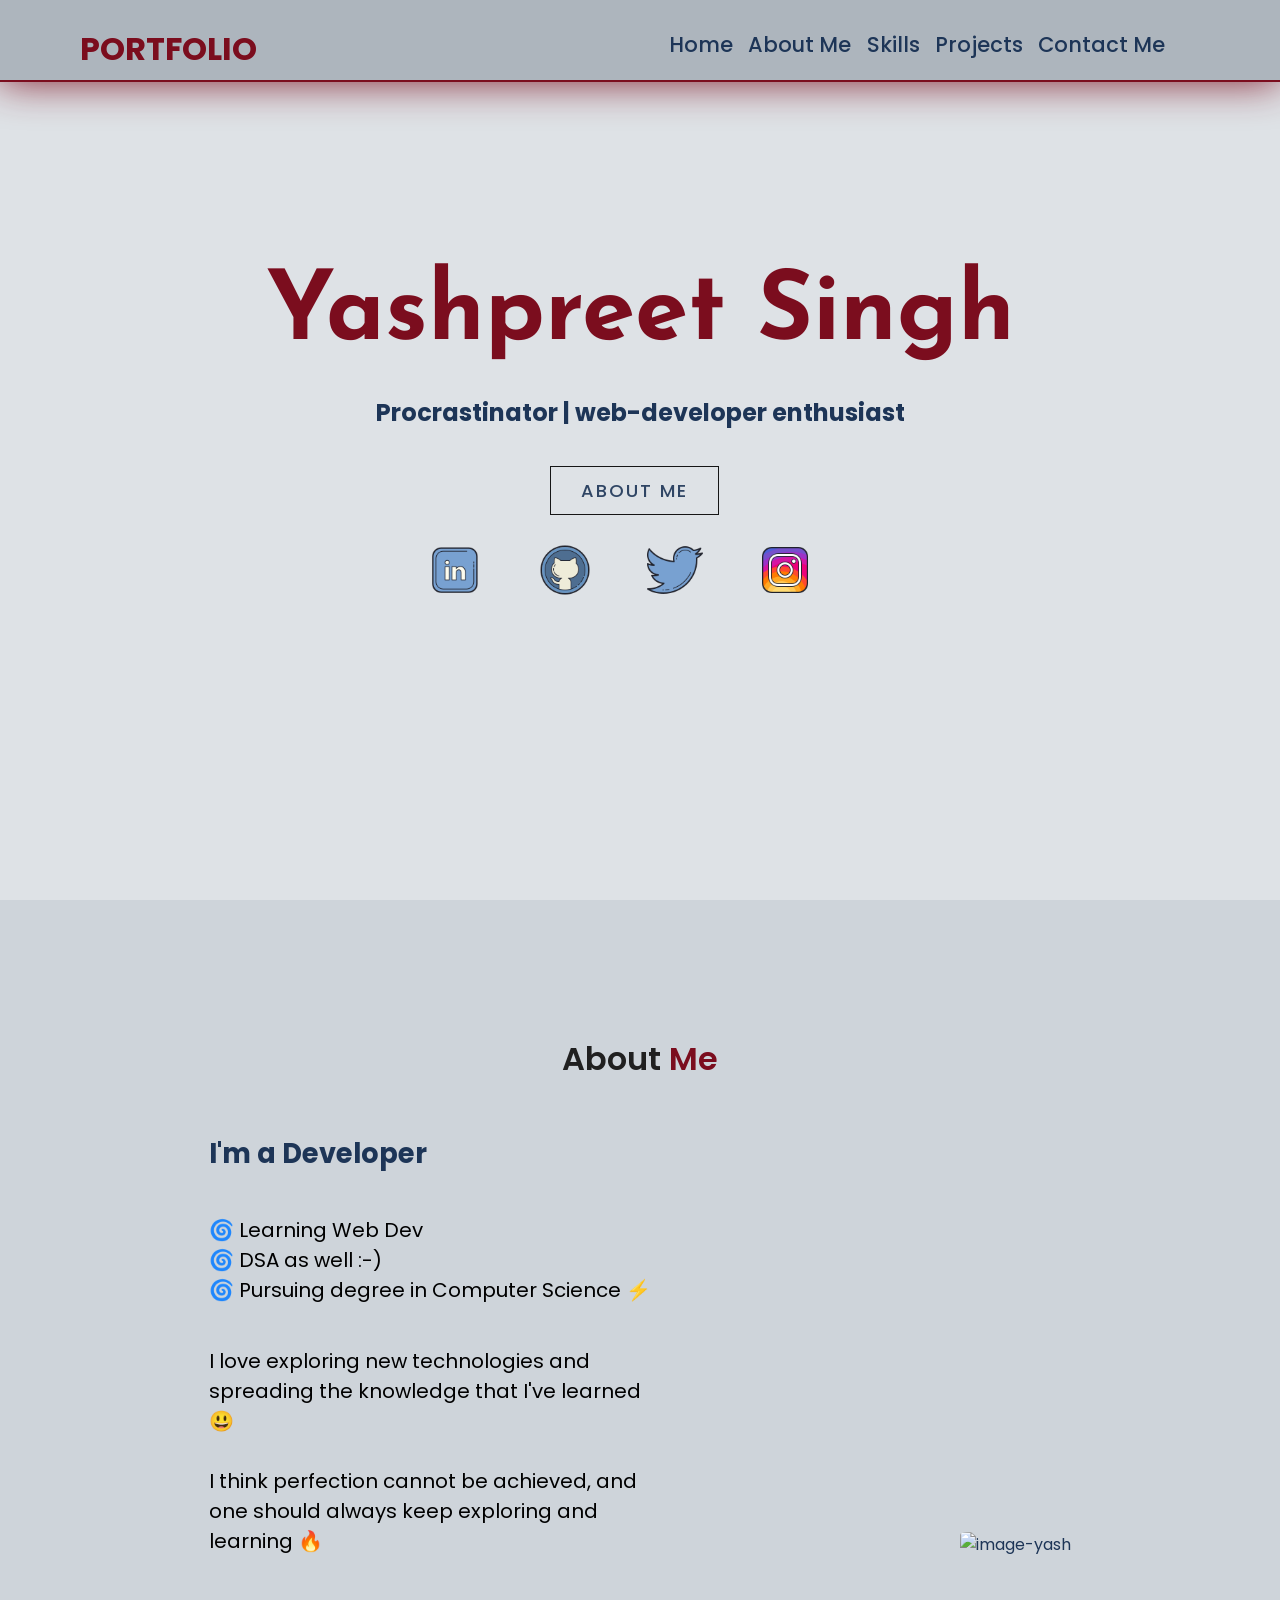
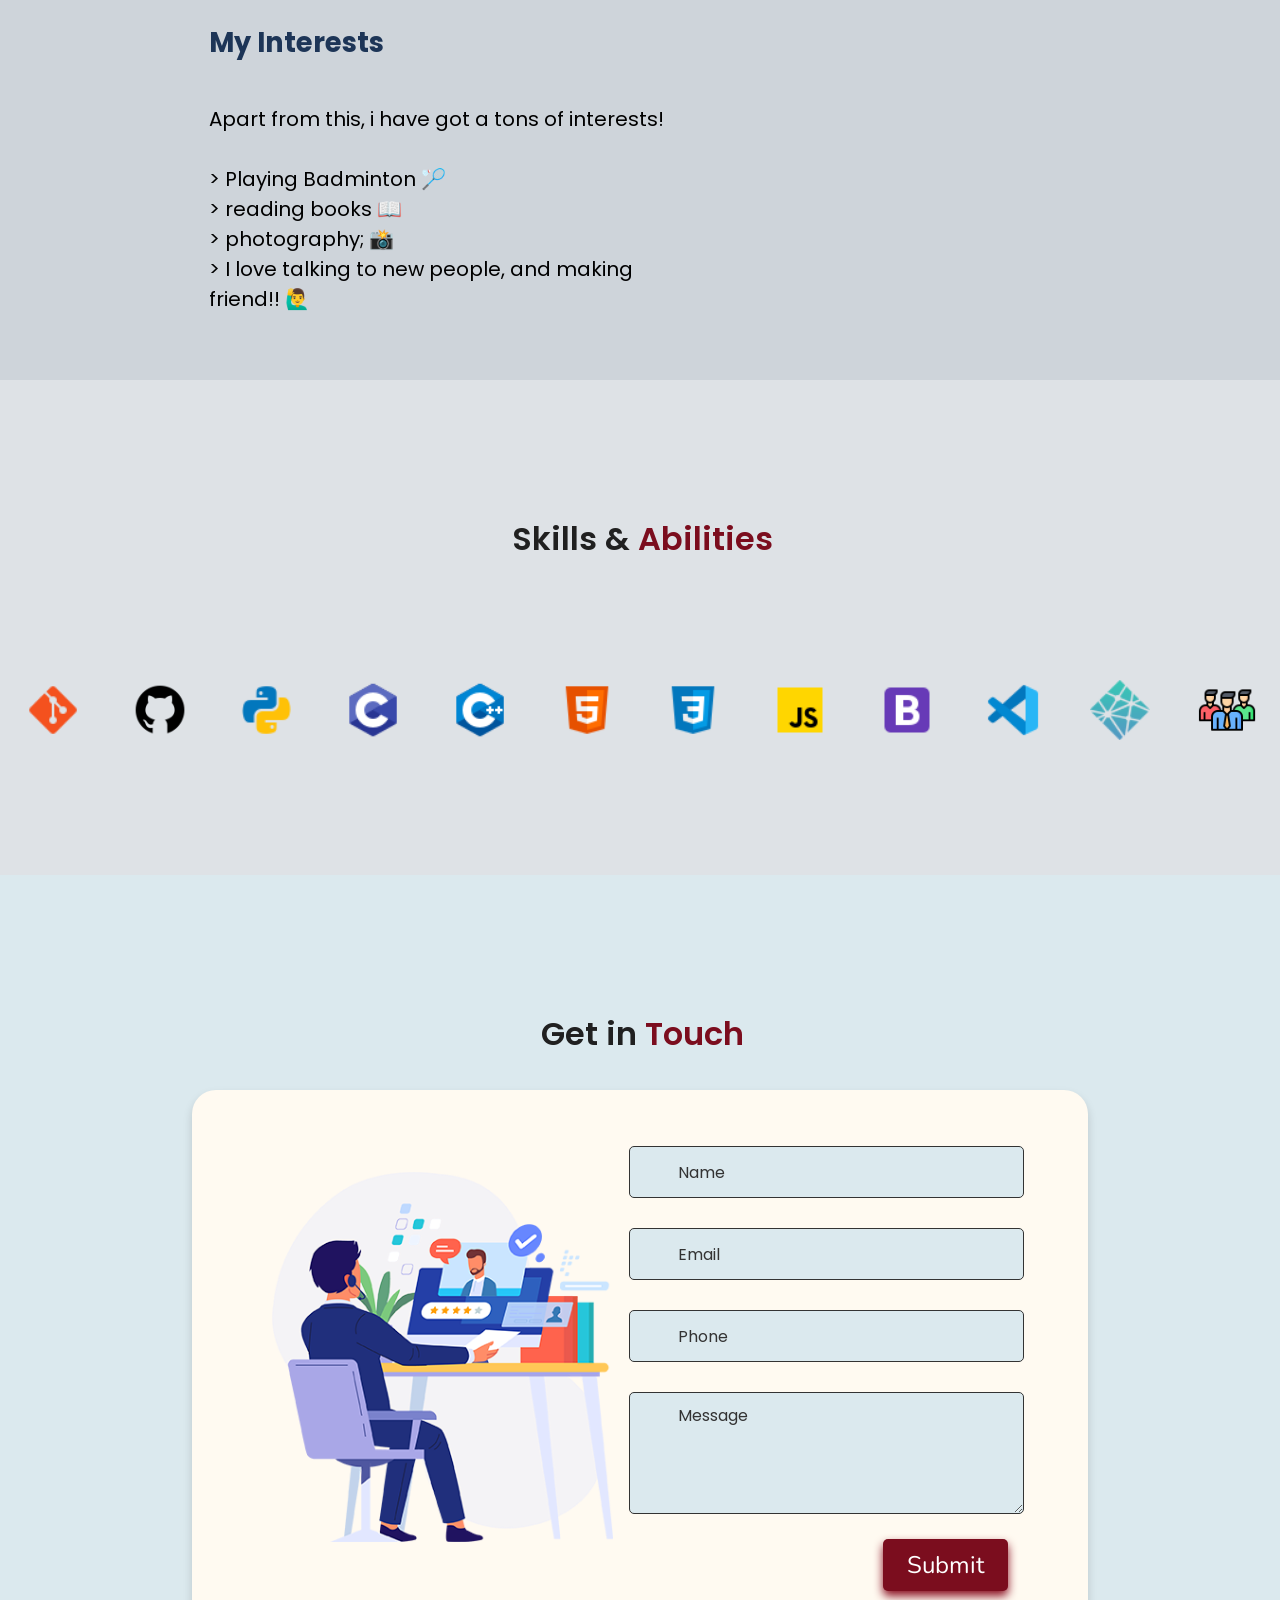
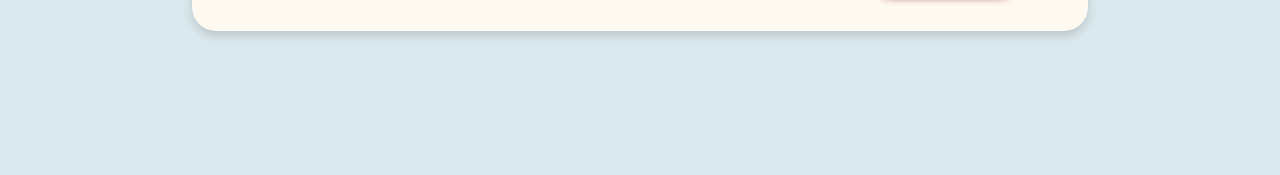
==== commit da985bba: "updated contact section responsiveness" ====
--- a/index.html
+++ b/index.html
@@ -90,10 +90,15 @@
 
     </section>
 
+    <script src="https://cdn.lordicon.com/ritcuqlt.js"></script>
 
     <section id="aboutme">
         
-        <h2 class="heading"><i class="fas fa-user-alt"></i>  About <span>Me</span></h2>
+        <h2 class="heading">
+            <!-- <i class="fas fa-user-alt"></i>   -->
+            <lord-icon src="https://cdn.lordicon.com/hbvyhtse.json" trigger="hover" style="width:40px;height:40px; padding-top: 10px;"></lord-icon>
+            About <span>Me</span>
+        </h2>
 
         <div class="about-content">
             <div class="about-text">
--- a/CSS/styles.css
+++ b/CSS/styles.css
@@ -185,6 +185,11 @@
     padding-right: 5px;
 }
 
+.heading lord-icon {
+    width: 25px;
+    height: 25px;
+} 
+
     /* About section  */
 
 #aboutme {
@@ -198,6 +203,7 @@
     width: 90vw ;
     height: 80vh;
     margin-left: 5vw ;
+    padding-top: 50px;
     display: flex;
     justify-content: space-around;
     align-items: center;
@@ -259,6 +265,7 @@
     /* Projects sections  */
 
 #projects {
+    display: none;
     height: 95svh;
     background-color: #dee2e6;
     color: #000 ;
@@ -490,12 +497,12 @@
 
     /* about me  */
     #aboutme {
-        height: 224vh;
+        height: 210vh;
     }
 
     .about-content {
         margin-left: 0;
-        padding-top: 10px;
+        padding-top: 30px;
     }
 
     .about-text {
@@ -503,12 +510,13 @@
     }
     .about-text h3 {
         font-size: 1.5rem;
+        padding-bottom: 1.5rem;
     }
     .about-text p {
         font-size: 1.2rem;
     }
     .yash-img {
-        max-width: 350px;
+        max-width: 300px;
         margin-left: 35px;
     }
 
@@ -525,7 +533,7 @@
     }
 
     .tech {
-        padding-top: 2vh ;
+        padding-top: 3vh ;
         padding-bottom: 30vh;
     }
 
@@ -557,19 +565,32 @@
     .container {
         margin: 0 0 2rem 3rem;
         margin-top: 6vh;
+        width: 80%;
+        margin-left: 10%;
     }
     .container .content {
-        padding: 20px 12px;
+        padding: 20px 2px;
     }
     #contactme .container .content form {
         width: 80%;
         margin-right: 2rem;
       }
+
+      .form-group .field {
+        margin-left: 30px;
+      }
+      .form-group .message {
+        margin-left: 30px;
+      }
+
       .button-area button {
         font-size: 1rem;
         padding: 7px 15px;
       }
 
+      form .button-area {
+        margin-right: -28px;
+      }
       .button-area button i {
         font-size: 1.1rem;
 
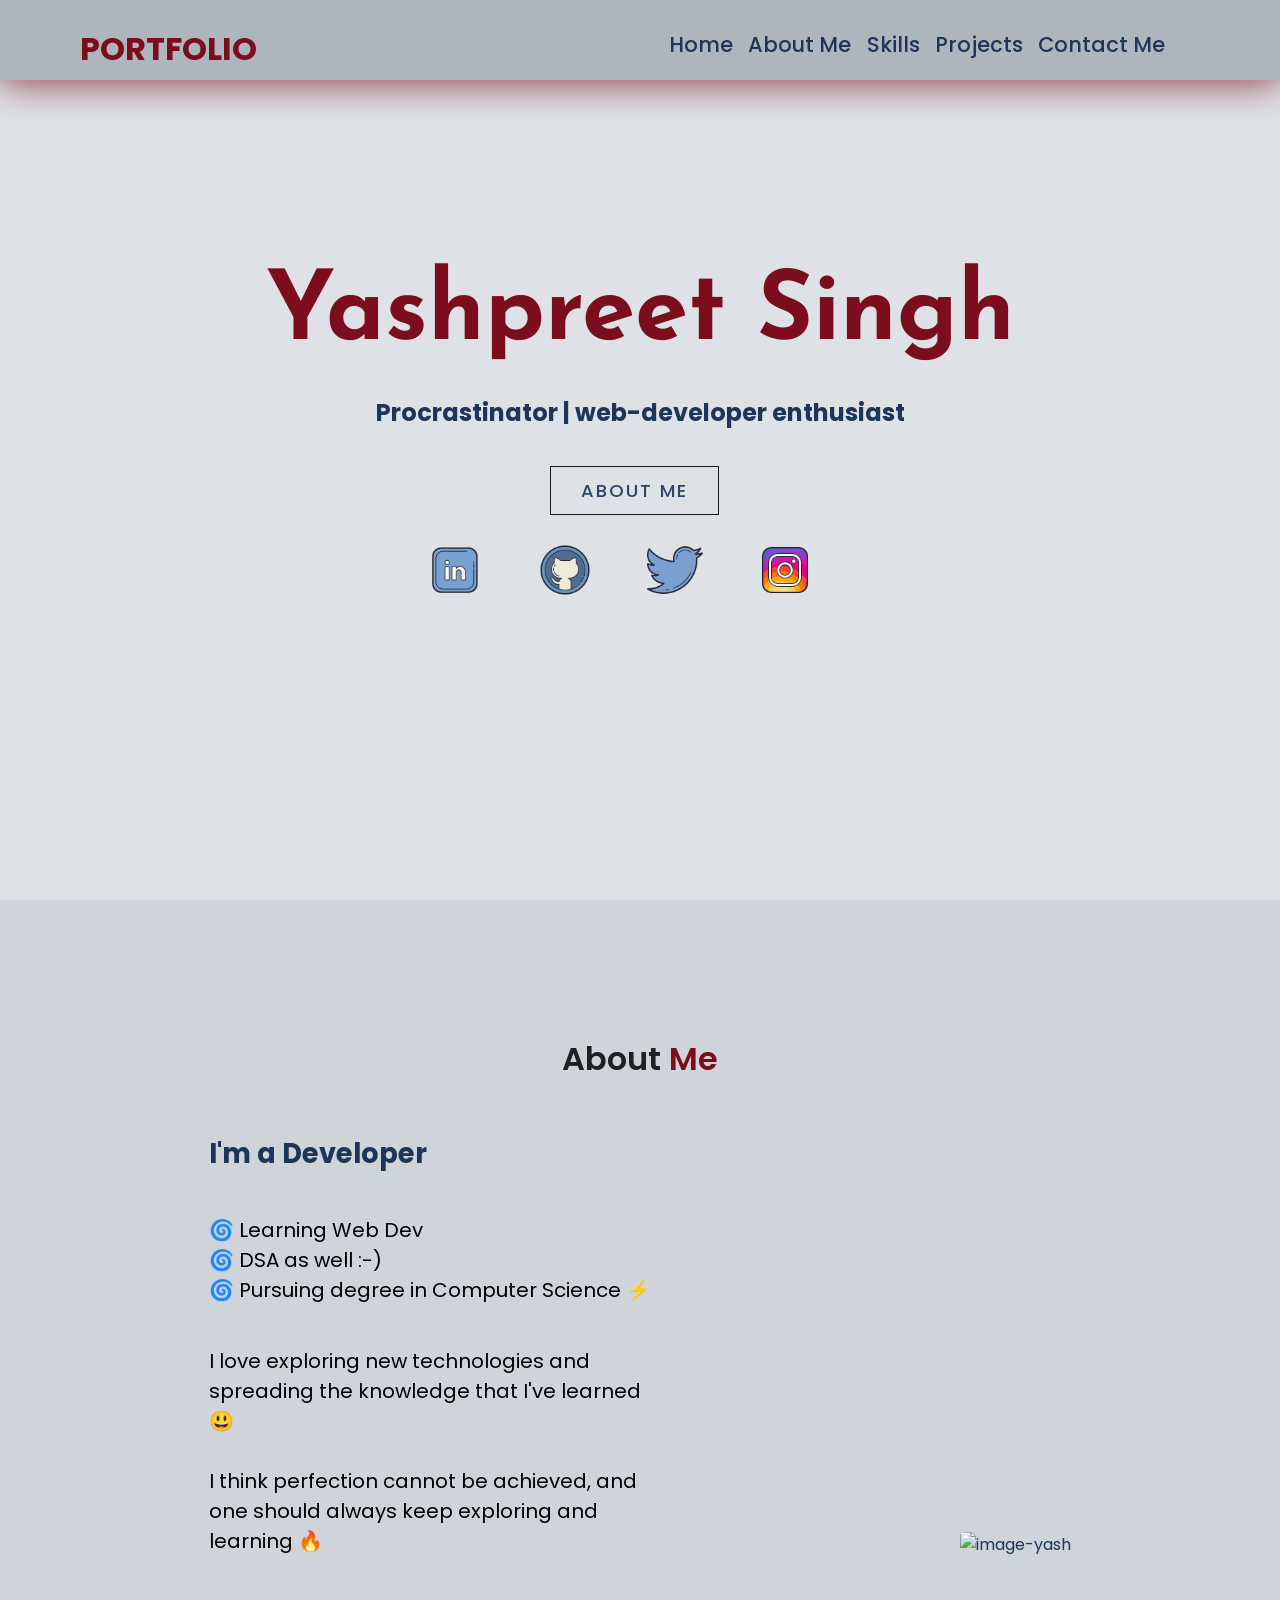
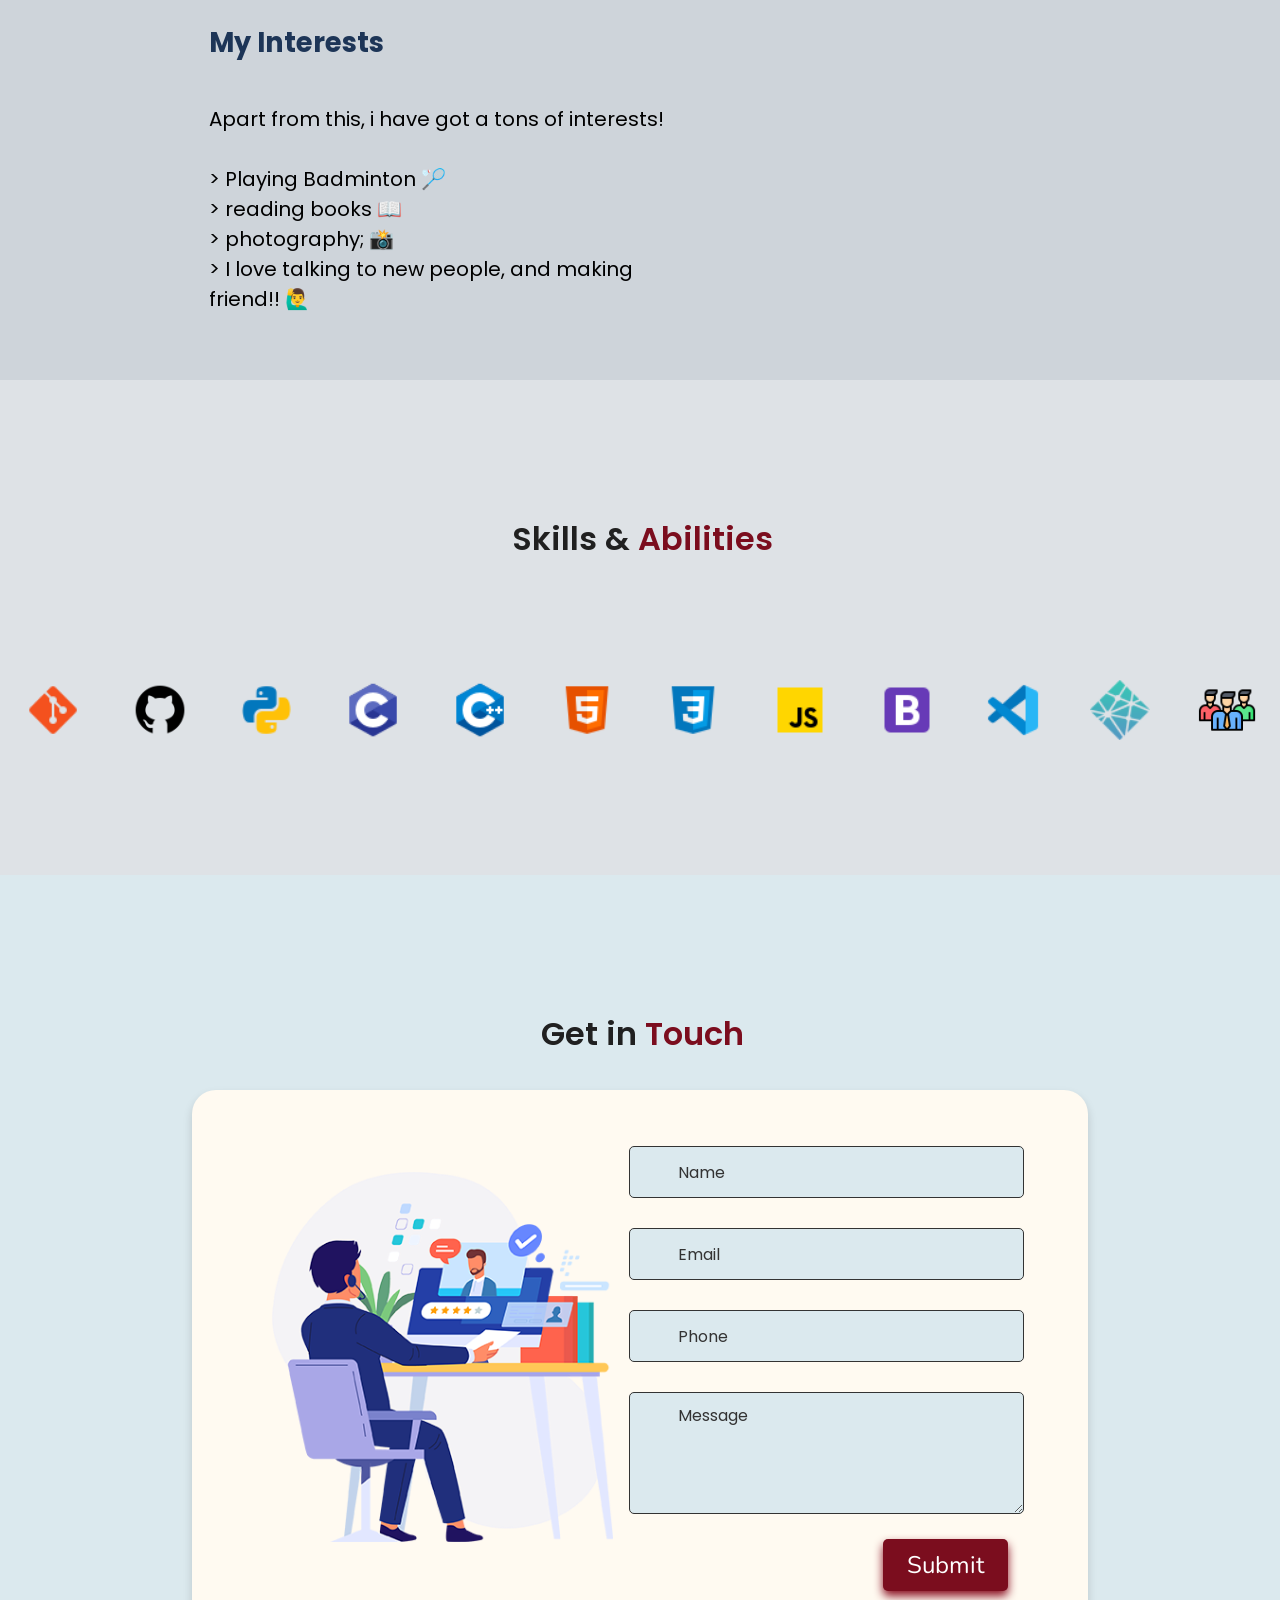
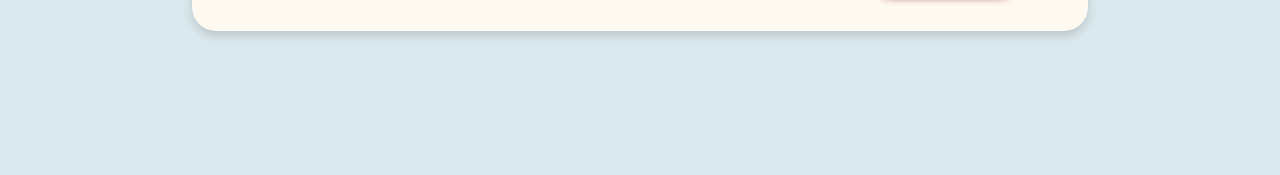
==== commit 919fd8bc: "removed unnecessary code" ====
--- a/index.html
+++ b/index.html
@@ -39,12 +39,6 @@
     </header>
 
     <section id="home">
-
-
-            <div class="back-img-div">
-                <img class="random-img" src="./1-removebg.png" alt="image-yash">
-            </div>
-    
     
             <div class="mainText">
                 <h2><span>Yashpreet Singh</span></h2>
@@ -182,16 +176,7 @@
         
         <h2 class="heading"><i class="fas fa-laptop-code"></i> Projects <span>Made</span></h2>
         
-        <div class="container-projects">
-
-            <div class="netflix-project">
-
-                <marquee behavior="" direction="down">adding them :-)</marquee>
-
-            </div>
-
-        </div>
-
+        
 
     </section>
 
--- a/CSS/styles.css
+++ b/CSS/styles.css
@@ -9,9 +9,7 @@
     scroll-behavior: smooth;
 }
 body {
-    /* background-color: #457b9d; */
     background-image: linear-gradient(to right , #FFCBFF, #C1D2DC);
-
     color: #fff;
     font-family: "Poppins", sans-serif;
 }
@@ -25,7 +23,7 @@
     margin-bottom: 5vh ;
     background-color: #adb5bd;
     color: #1d3557;
-    border-bottom: 2px solid rgb(123, 13, 30);
+    /* border-bottom: 2px solid rgb(123, 13, 30); */
     box-shadow: 0 0 40px 0 rgba(123, 13, 30, 0.9);
 }
 
@@ -91,21 +89,6 @@
     align-items: center;
     flex-wrap: nowrap;
 }
-
-
-.back-img-div {
-    background-color: transparent;
-}
-
-
-.random-img {
-    height: 400px;
-    background-color: #FFFAF1;
-    border-radius: 10%;
-    display: none;
-}
-
-
 
 .mainText {
     width: 60vw ;
@@ -540,9 +523,6 @@
 
     /* Projects section  */
 
-    #projects {
-        /* display: none; */
-    }
 
 
     .netflix-project {
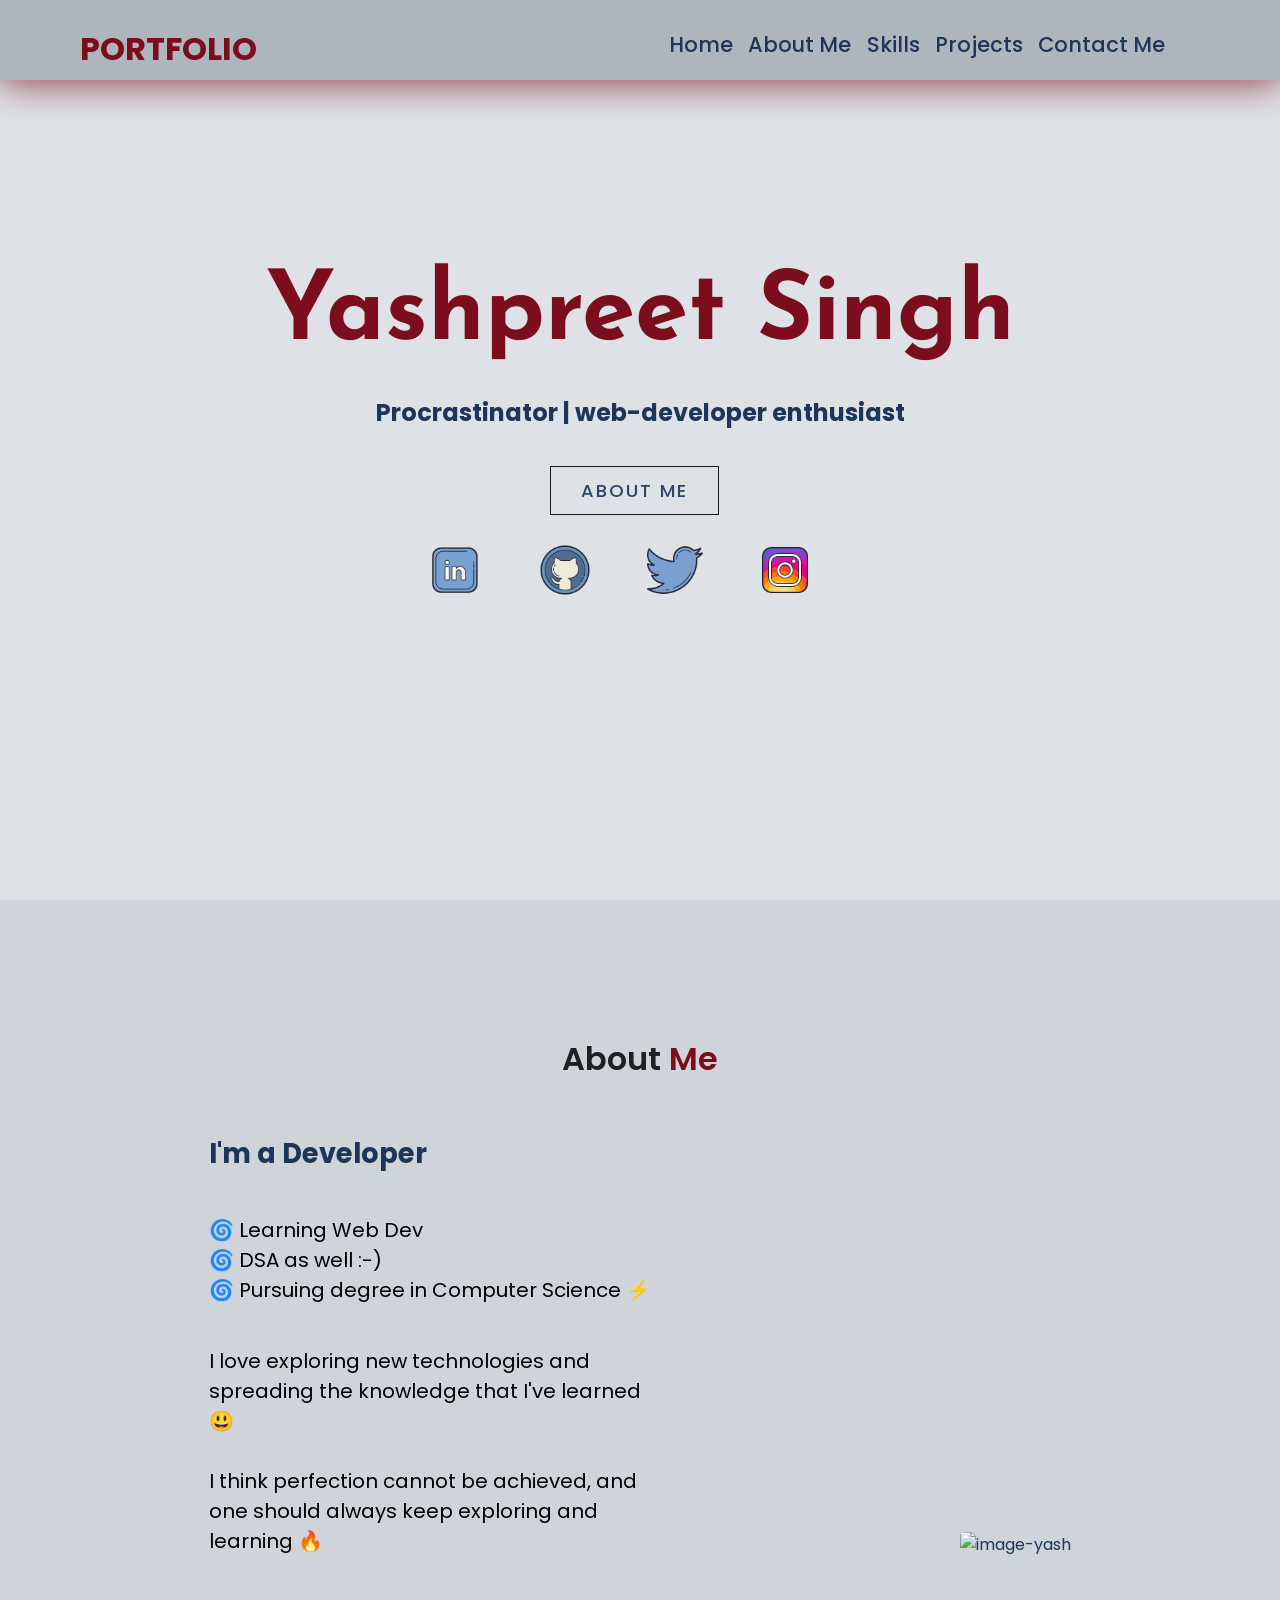
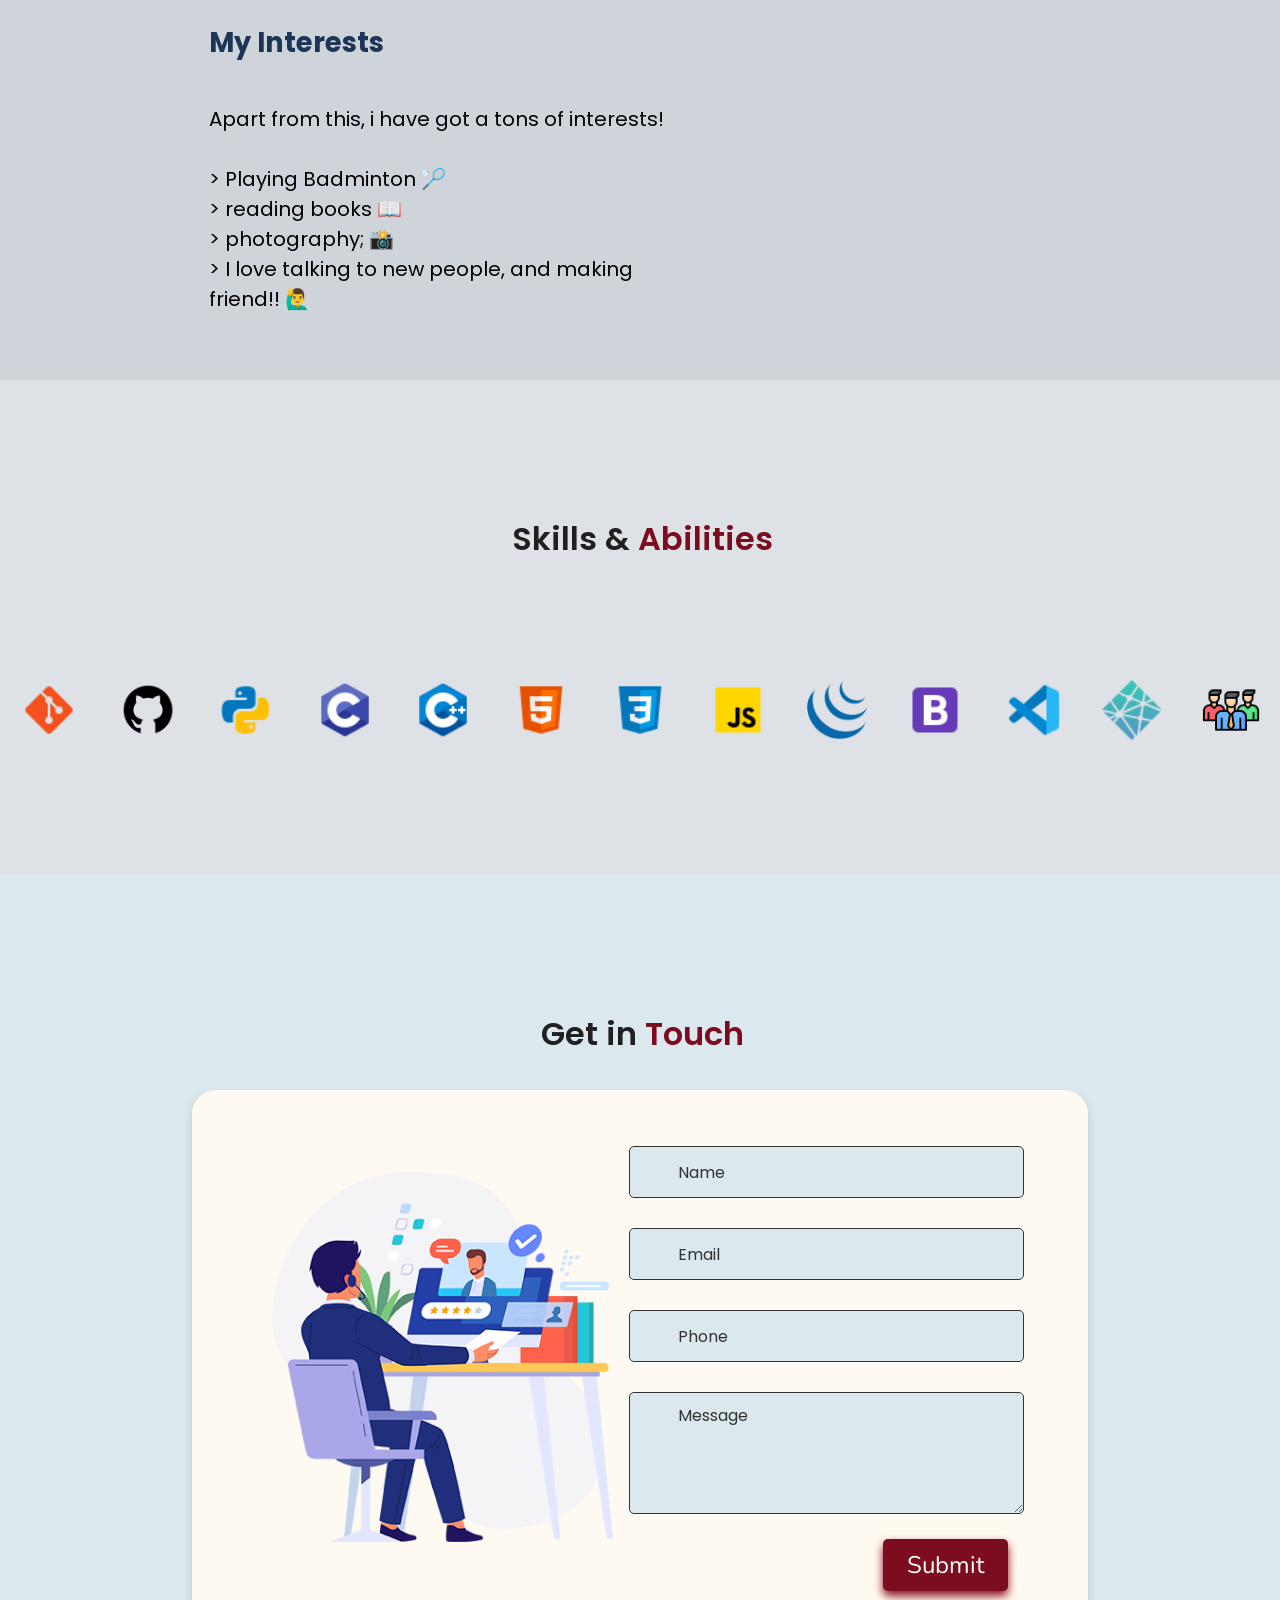
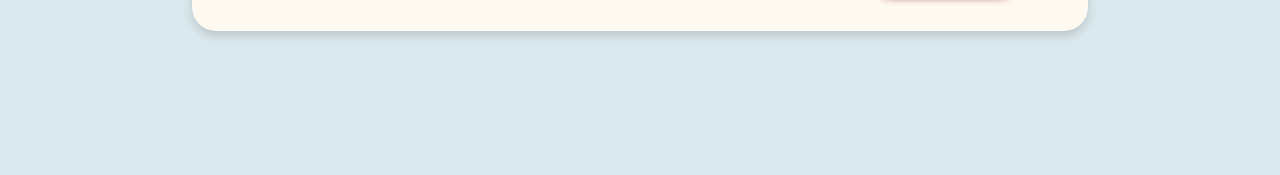
==== commit b33ea4b4: "added jquery skill" ====
--- a/index.html
+++ b/index.html
@@ -157,6 +157,9 @@
                 <img src="./skills/js.png" alt="" class="skills-icon">
             </div>
             <div class="tech-stack">
+                <img src="./skills/jquery.png" alt="" class="skills-icon">
+            </div>
+            <div class="tech-stack">
                 <img src="./skills/bootstrap.png" alt="" class="skills-icon">
             </div>
             <div class="tech-stack">
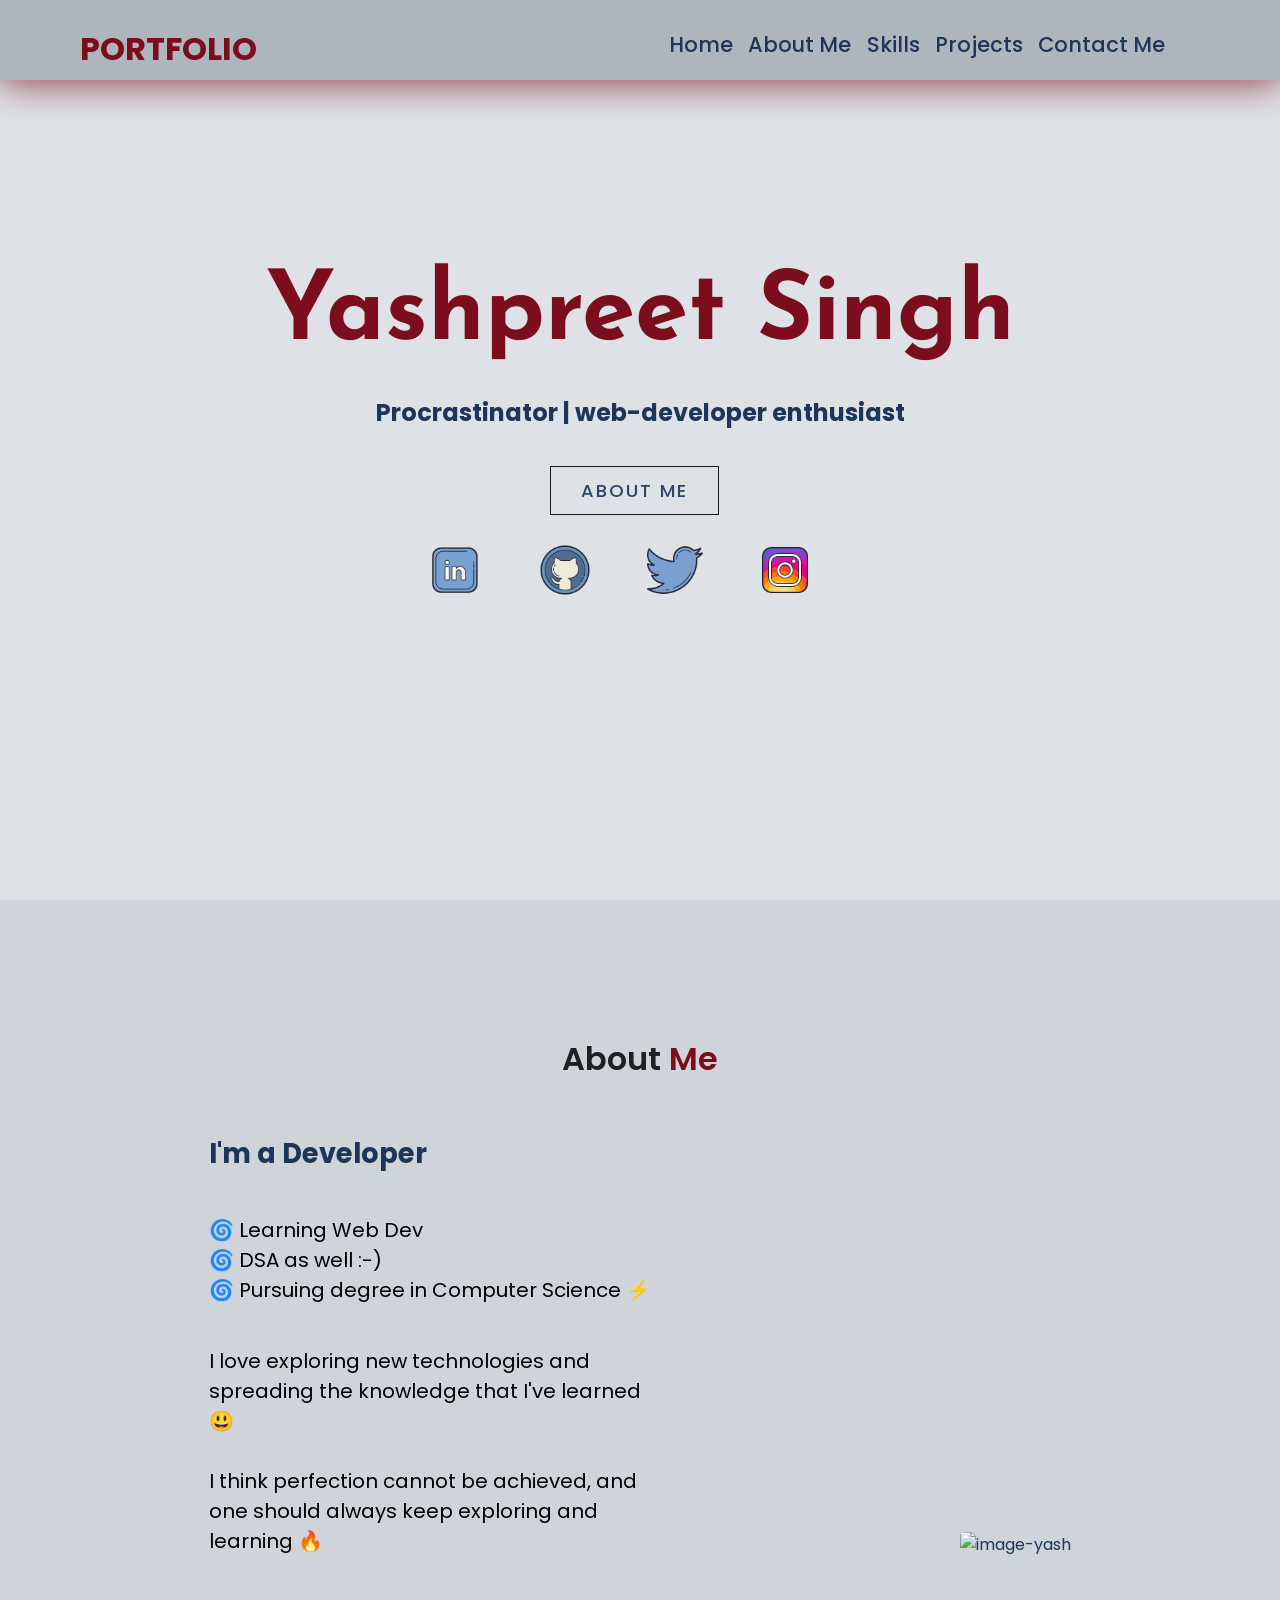
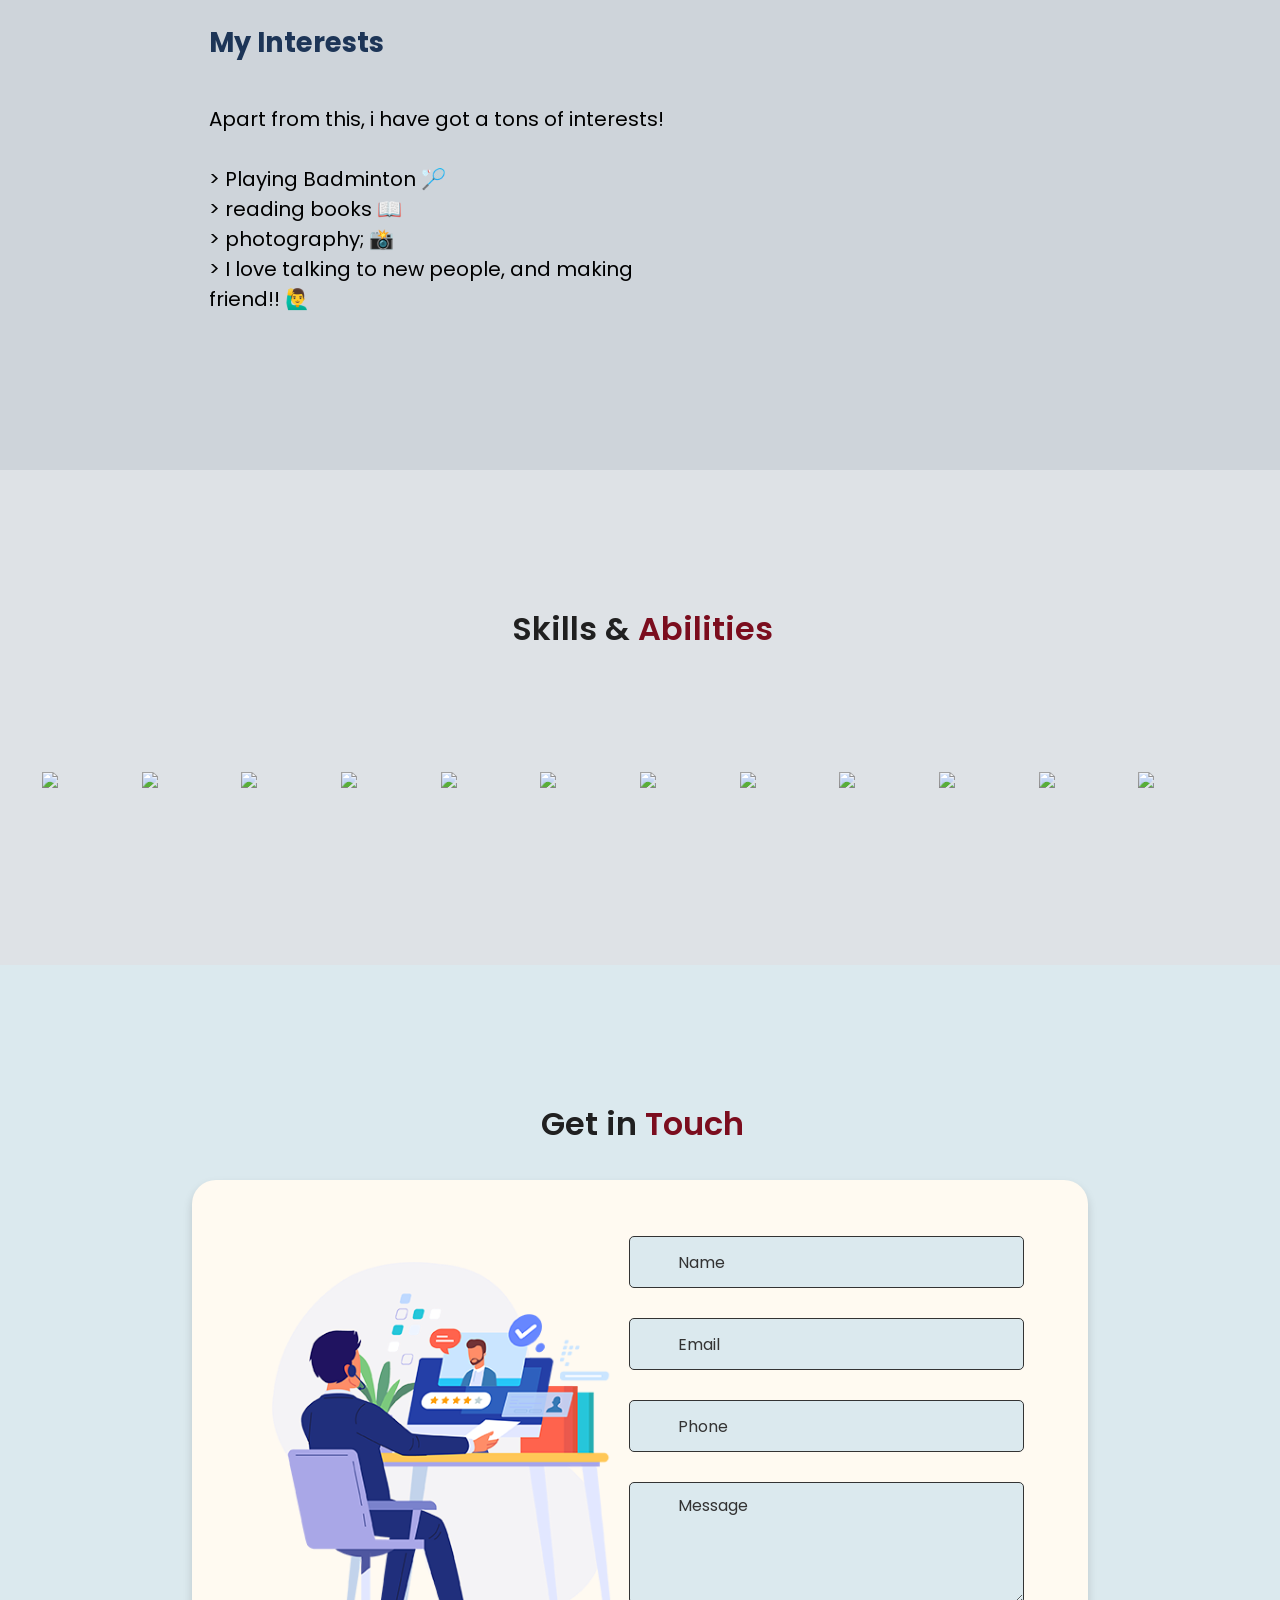
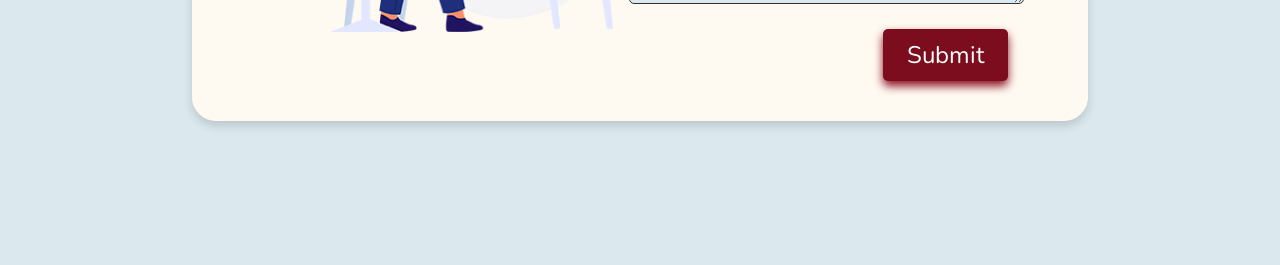
==== commit d6f7f8a3: "updated Files" ====
--- a/index.html
+++ b/index.html
@@ -131,47 +131,67 @@
     <section id="skills">
         <h2 class="heading"><i class="fas fa-laptop-code"></i> Skills & <span>Abilities</span></h2>
 
+
+        <!-- <img src="https://skillicons.dev/icons?i=git,github,python,c,cpp,html,css,js,jquery,bootstrap,vscode,netlify" /> -->
+
         <div class="tech">
             <div class="tech-stack">
-                <img src="./skills/git.png" alt="" class="skills-icon">
-            </div>
-            <div class="tech-stack">
-                <img src="./skills/github.png" alt="" class="skills-icon">
-            </div>
-            <div class="tech-stack">
-                <img src="./skills/python.png" alt="" class="skills-icon">
-            </div>
-            <div class="tech-stack">
-                <img src="./skills/c.png" alt="" class="skills-icon">
-            </div>
-            <div class="tech-stack">
-                <img src="./skills/cpp.png" alt="" class="skills-icon">
-            </div>
-            <div class="tech-stack">
-                <img src="./skills/html.png" alt="" class="skills-icon">
-            </div>
-            <div class="tech-stack">
-                <img src="./skills/css.png" alt="" class="skills-icon">
-            </div>
-            <div class="tech-stack">
-                <img src="./skills/js.png" alt="" class="skills-icon">
-            </div>
-            <div class="tech-stack">
-                <img src="./skills/jquery.png" alt="" class="skills-icon">
-            </div>
-            <div class="tech-stack">
-                <img src="./skills/bootstrap.png" alt="" class="skills-icon">
-            </div>
-            <div class="tech-stack">
-                <img src="./skills/vs code.png" alt="" class="skills-icon">
-            </div>
-            <div class="tech-stack">
-                <img src="./skills/netlify.png" alt="" class="skills-icon">
-            </div>
-            <div class="tech-stack">
-                <img src="./skills/team work.png" alt="" class="skills-icon">
-            </div>
-        </div>
+                <!-- <img src="./skills/git.png" alt="" class="skills-icon"> -->
+                <img src="https://skillicons.dev/icons?i=git" />
+            </div>
+            <div class="tech-stack">
+                <!-- <img src="./skills/github.png" alt="" class="skills-icon"> -->
+                <img src="https://skillicons.dev/icons?i=github" />
+
+            </div>
+            <div class="tech-stack">
+                <!-- <img src="./skills/python.png" alt="" class="skills-icon"> -->
+                <img src="https://skillicons.dev/icons?i=python" />
+
+            </div>
+            <div class="tech-stack">
+                <!-- <img src="./skills/c.png" alt="" class="skills-icon"> -->
+                <img src="https://skillicons.dev/icons?i=c" />
+            </div>
+            <div class="tech-stack">
+                <!-- <img src="./skills/cpp.png" alt="" class="skills-icon"> -->
+                <img src="https://skillicons.dev/icons?i=cpp" />
+            </div>
+            <div class="tech-stack">
+                <!-- <img src="./skills/html.png" alt="" class="skills-icon"> -->
+                <img src="https://skillicons.dev/icons?i=html" />
+            </div>
+            <div class="tech-stack">
+                <!-- <img src="./skills/css.png" alt="" class="skills-icon"> -->
+                <img src="https://skillicons.dev/icons?i=css" />
+            </div>
+            <div class="tech-stack">
+                <!-- <img src="./skills/js.png" alt="" class="skills-icon"> -->
+                <img src="https://skillicons.dev/icons?i=js" />
+            </div>
+            <div class="tech-stack">
+                <!-- <img src="./skills/jquery.png" alt="" class="skills-icon"> -->
+                <img src="https://skillicons.dev/icons?i=jquery" />
+            </div>
+            <div class="tech-stack">
+                <!-- <img src="./skills/bootstrap.png" alt="" class="skills-icon"> -->
+                <img src="https://skillicons.dev/icons?i=bootstrap" />
+            </div>
+            <div class="tech-stack">
+                <!-- <img src="./skills/vs code.png" alt="" class="skills-icon"> -->
+                <img src="https://skillicons.dev/icons?i=vscode" />
+            </div>
+            <div class="tech-stack">
+                <!-- <img src="./skills/netlify.png" alt="" class="skills-icon"> -->
+                <img src="https://skillicons.dev/icons?i=netlify" />
+            </div>
+            <div class="tech-stack">
+                <!-- <img src="./skills/team work.png" alt="" class="skills-icon"> -->
+            </div>
+
+        </div>
+
+
     </section>
 
 
@@ -179,7 +199,16 @@
         
         <h2 class="heading"><i class="fas fa-laptop-code"></i> Projects <span>Made</span></h2>
         
-        
+        <div class="container-projects">
+
+            <div class="netflix-project">
+
+                <marquee behavior="" direction="down">adding them :-)</marquee>
+
+            </div>
+
+        </div>
+
 
     </section>
 
--- a/CSS/styles.css
+++ b/CSS/styles.css
@@ -178,7 +178,7 @@
 #aboutme {
     background-color: #ced4da;
     color: #1d3557 ;
-    height: 120vh ;
+    height: 130vh;
 }
 
 
@@ -506,7 +506,7 @@
     /* skills section */
 
     #skills {
-        height: 60vh;
+        height: 50vh;
     }
     .skills-icon {
         height: 40px;
@@ -520,9 +520,11 @@
         padding-bottom: 30vh;
     }
 
-
     /* Projects section  */
 
+    #projects {
+        /* display: none; */
+    }
 
 
     .netflix-project {
